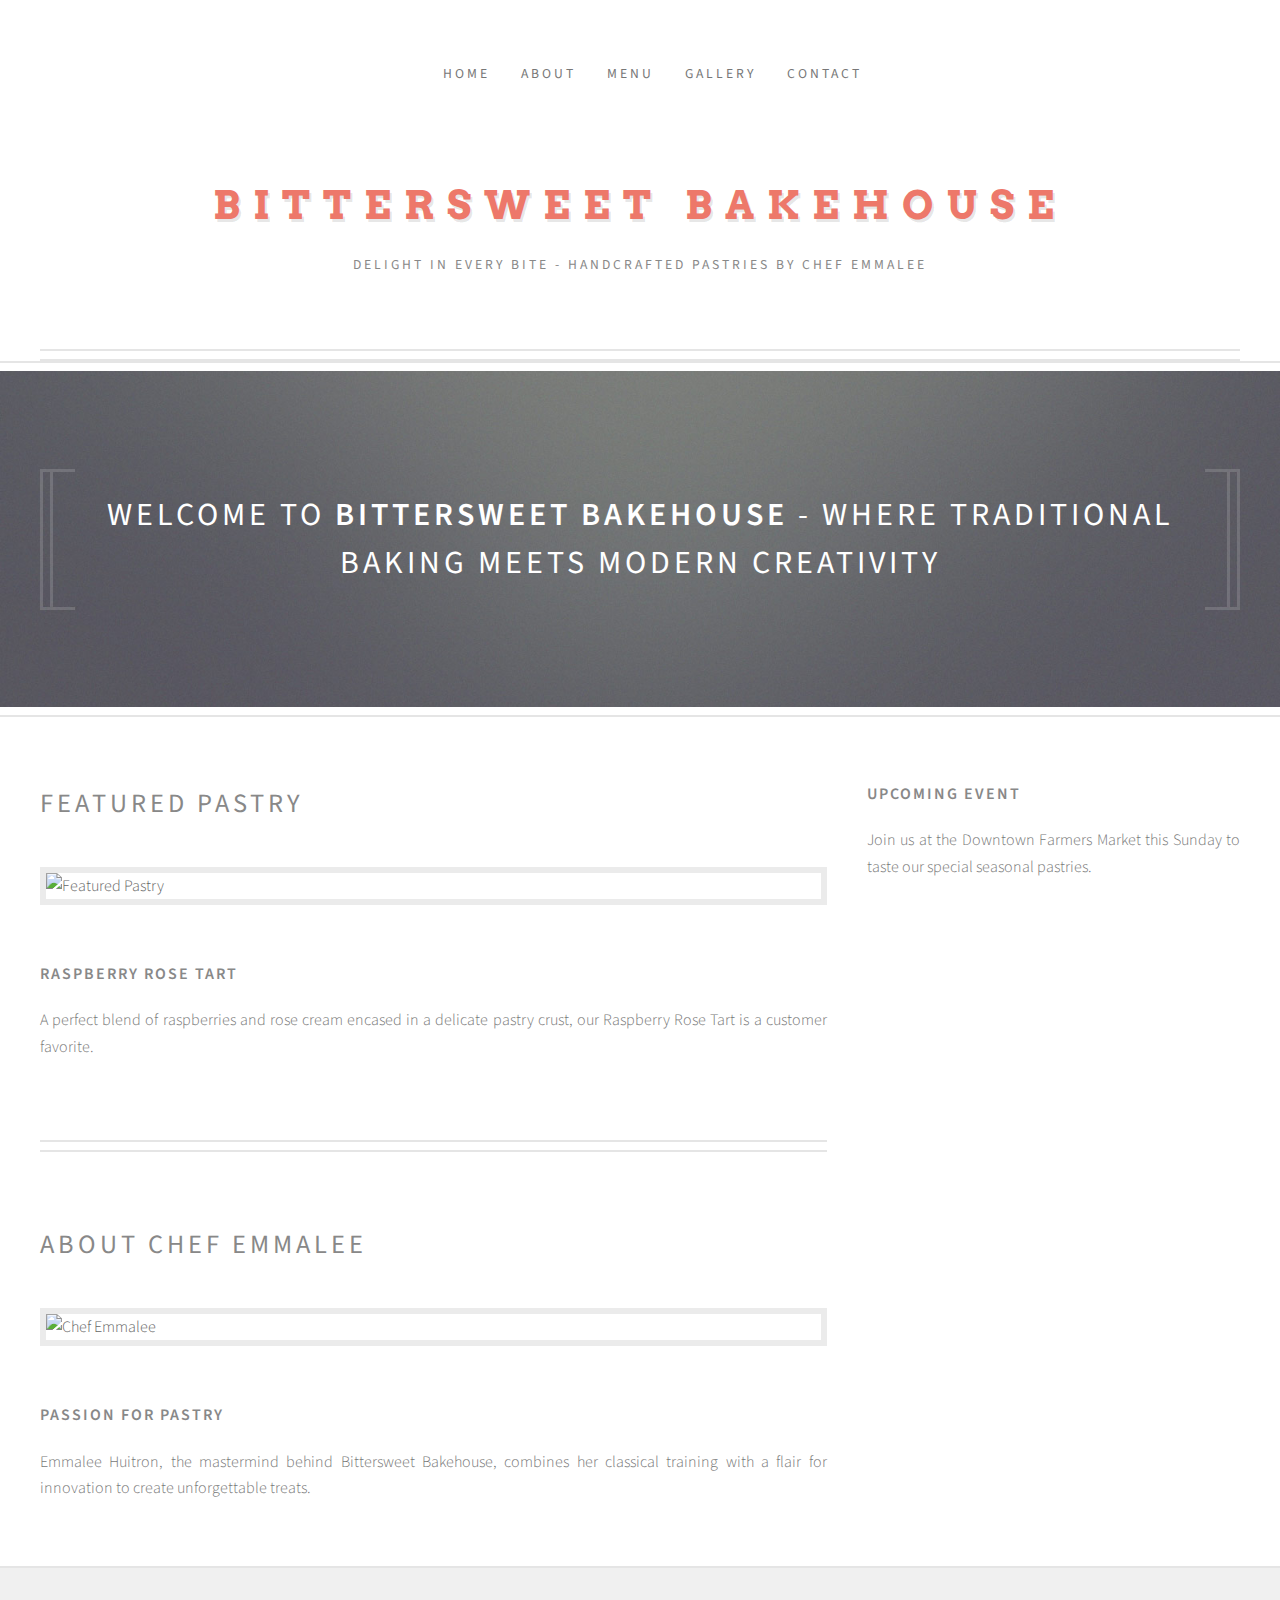
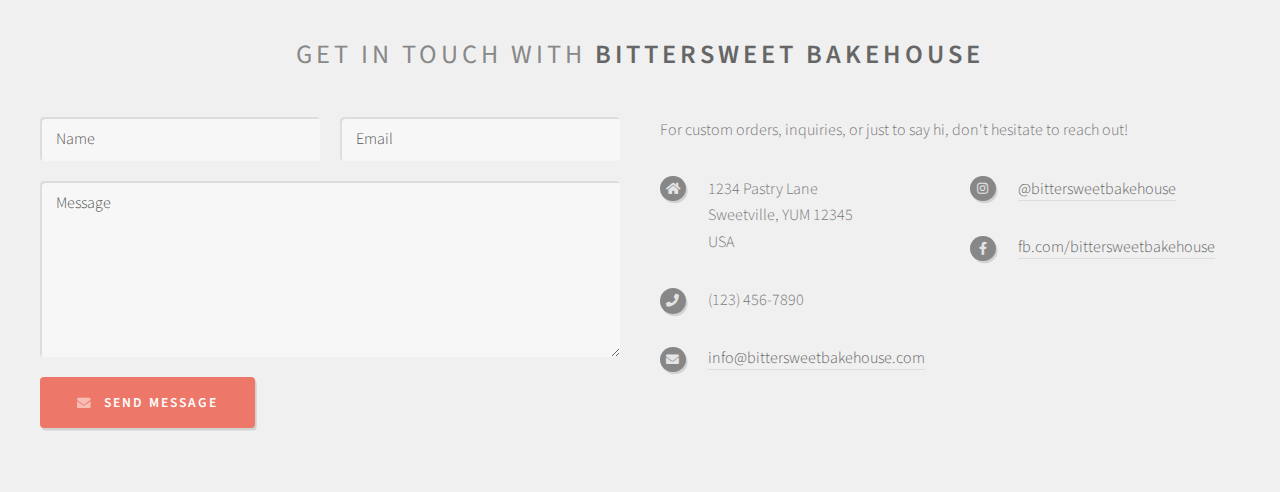
==== index.html @ 3240e2b8 "init" ====
<!DOCTYPE HTML>
<html>
    <head>
        <title>Bittersweet Bakehouse - Artisan Pastries</title>
        <meta charset="utf-8" />
        <meta name="viewport" content="width=device-width, initial-scale=1, user-scalable=no" />
        <link rel="stylesheet" href="assets/css/main.css" />
    </head>
    <body class="homepage is-preload">
        <div id="page-wrapper">

            <!-- Header -->
                <section id="header">
                    <div class="container">

                        <!-- Logo -->
                            <h1 id="logo"><a href="index.html">Bittersweet Bakehouse</a></h1>
                            <p>Delight in Every Bite - Handcrafted Pastries by Chef Emmalee</p>

                        <!-- Nav -->
                            <nav id="nav">
                                <ul>
                                    <li><a href="index.html"><span>Home</span></a></li>
                                    <li><a href="about.html"><span>About</span></a></li>
                                    <li><a href="menu.html"><span>Menu</span></a></li>
                                    <li><a href="gallery.html"><span>Gallery</span></a></li>
                                    <li><a href="contact.html"><span>Contact</span></a></li>
                                </ul>
                            </nav>

                    </div>
                </section>

            <!-- Banner -->
                <section id="banner">
                    <div class="container">
                        <p>Welcome to <strong>Bittersweet Bakehouse</strong> - where traditional baking meets modern creativity</p>
                    </div>
                </section>

            <!-- Main -->
                <section id="main">
                    <div class="container">
                        <div class="row">

                            <!-- Content -->
                                <div id="content" class="col-8 col-12-medium">

                                    <!-- Featured Item -->
                                        <article class="box post">
                                            <header>
                                                <h2>Featured Pastry</h2>
                                            </header>
                                            <a href="#" class="image featured"><img src="images/featured-pastry.jpg" alt="Featured Pastry" /></a>
                                            <h3>Raspberry Rose Tart</h3>
                                            <p>A perfect blend of raspberries and rose cream encased in a delicate pastry crust, our Raspberry Rose Tart is a customer favorite.</p>
                                        </article>

                                    <!-- About the Chef -->
                                        <article class="box post">
                                            <header>
                                                <h2>About Chef Emmalee</h2>
                                            </header>
                                            <a href="about.html" class="image featured"><img src="images/chef-emmalee.jpg" alt="Chef Emmalee" /></a>
                                            <h3>Passion for Pastry</h3>
                                            <p>Emmalee Huitron, the mastermind behind Bittersweet Bakehouse, combines her classical training with a flair for innovation to create unforgettable treats.</p>
                                        </article>

                                </div>

                            <!-- Sidebar -->
                                <div id="sidebar" class="col-4 col-12-medium">

                                    <!-- Upcoming Events -->
                                        <section>
                                            <ul class="divided">
                                                <li>
                                                    <article class="box excerpt">
                                                        <header>
                                                            <h3>Upcoming Event</h3>
                                                        </header>
                                                        <p>Join us at the Downtown Farmers Market this Sunday to taste our special seasonal pastries.</p>
                                                    </article>
                                                </li>
                                            </ul>
                                        </section>

                                </div>

                        </div>
                    </div>
                </section>

            <!-- Footer -->
                <section id="footer">
                    <div class="container">
                        <header>
                            <h2>Get in Touch with <strong>Bittersweet Bakehouse</strong></h2>
                        </header>
                        <div class="row">
                            <div class="col-6 col-12-medium">
                                <section>
                                    <form method="post" action="#">
                                        <div class="row gtr-50">
                                            <div class="col-6 col-12-small">
                                                <input name="name" placeholder="Name" type="text" />
                                            </div>
                                            <div class="col-6 col-12-small">
                                                <input name="email" placeholder="Email" type="text" />
                                            </div>
                                            <div class="col-12">
                                                <textarea name="message" placeholder="Message"></textarea>
                                            </div>
                                            <div class="col-12">
                                                <a href="#" class="form-button-submit button icon solid fa-envelope">Send Message</a>
                                            </div>
                                        </div>
                                    </form>
                                </section>
                            </div>
                            <div class="col-6 col-12-medium">
                                <section>
                                    <p>For custom orders, inquiries, or just to say hi, don't hesitate to reach out!</p>
                                    <div class="row">
                                        <div class="col-6 col-12-small">
                                            <ul class="icons">
                                                <li class="icon solid fa-home">
                                                    1234 Pastry Lane<br />
                                                    Sweetville, YUM 12345<br />
                                                    USA
                                                </li>
                                                <li class="icon solid fa-phone">
                                                    (123) 456-7890
                                                </li>
                                                <li class="icon solid fa-envelope">
                                                    <a href="mailto:info@bittersweetbakehouse.com">info@bittersweetbakehouse.com</a>
                                                </li>
                                            </ul>
                                        </div>
                                        <div class="col-6 col-12-small">
                                            <ul class="icons">
                                                <li class="icon brands fa-instagram">
                                                    <a href="#">@bittersweetbakehouse</a>
                                                </li>
                                                <li class="icon brands fa-facebook-f">
                                                    <a href="#">fb.com/bittersweetbakehouse</a>
                                                </li>
                                            </ul>
                                        </div>
                                    </div>
                                </section>
                            </div>
                        </div>
                    </div>
                </section>

        </div>

        <!-- Scripts -->
            <script src="assets/js/jquery.min.js"></script>
            <script src="assets/js/jquery.dropotron.min.js"></script>
            <script src="assets/js/browser.min.js"></script>
            <script src="assets/js/breakpoints.min.js"></script>
            <script src="assets/js/util.js"></script>
            <script src="assets/js/main.js"></script>

    </body>
</html>
---- assets/css/main.css ----
@import url("fontawesome-all.min.css");
@import url("https://fonts.googleapis.com/css?family=Source+Sans+Pro:300,400,600|Arvo:700");

/*
	Strongly Typed by HTML5 UP
	html5up.net | @ajlkn
	Free for personal and commercial use under the CCA 3.0 license (html5up.net/license)
*/

html, body, div, span, applet, object,
iframe, h1, h2, h3, h4, h5, h6, p, blockquote,
pre, a, abbr, acronym, address, big, cite,
code, del, dfn, em, img, ins, kbd, q, s, samp,
small, strike, strong, sub, sup, tt, var, b,
u, i, center, dl, dt, dd, ol, ul, li, fieldset,
form, label, legend, table, caption, tbody,
tfoot, thead, tr, th, td, article, aside,
canvas, details, embed, figure, figcaption,
footer, header, hgroup, menu, nav, output, ruby,
section, summary, time, mark, audio, video {
	margin: 0;
	padding: 0;
	border: 0;
	font-size: 100%;
	font: inherit;
	vertical-align: baseline;}

article, aside, details, figcaption, figure,
footer, header, hgroup, menu, nav, section {
	display: block;}

body {
	line-height: 1;
}

ol, ul {
	list-style: none;
}

blockquote, q {
	quotes: none;
}

	blockquote:before, blockquote:after, q:before, q:after {
		content: '';
		content: none;
	}

table {
	border-collapse: collapse;
	border-spacing: 0;
}

body {
	-webkit-text-size-adjust: none;
}

mark {
	background-color: transparent;
	color: inherit;
}

input::-moz-focus-inner {
	border: 0;
	padding: 0;
}

input, select, textarea {
	-moz-appearance: none;
	-webkit-appearance: none;
	-ms-appearance: none;
	appearance: none;
}

/* Basic */

	html {
		box-sizing: border-box;
	}

	*, *:before, *:after {
		box-sizing: inherit;
	}

	body {
		background: #f0f0f0;
	}

		body.is-preload *, body.is-preload *:before, body.is-preload *:after {
			-moz-animation: none !important;
			-webkit-animation: none !important;
			-ms-animation: none !important;
			animation: none !important;
			-moz-transition: none !important;
			-webkit-transition: none !important;
			-ms-transition: none !important;
			transition: none !important;
		}

	body, input, textarea, select {
		font-family: 'Source Sans Pro';
		font-weight: 300;
		color: #777;
		line-height: 1.65em;
		font-size: 15pt;
	}

	h1, h2, h3, h4, h5, h6 {
		font-weight: 600;
		text-transform: uppercase;
		color: #888;
	}

	h1 a, h2 a, h3 a, h4 a, h5 a, h6 a {
		color: inherit;
		text-decoration: none;
		border: 0;
	}

	h2 {
		font-size: 1.65em;
		font-weight: 400;
		letter-spacing: 4px;
		margin: 0 0 1.5em 0;
		line-height: 1.75em;
	}

	h3 {
		font-size: 1em;
		letter-spacing: 2px;
		margin: 0 0 1.25em 0;
	}

	a {
		-moz-transition: color 0.25s ease-in-out, border-bottom-color 0.25s ease-in-out;
		-webkit-transition: color 0.25s ease-in-out, border-bottom-color 0.25s ease-in-out;
		-ms-transition: color 0.25s ease-in-out, border-bottom-color 0.25s ease-in-out;
		transition: color 0.25s ease-in-out, border-bottom-color 0.25s ease-in-out;
		color: #666;
		text-decoration: none;
		border-bottom: solid 1px #ddd;
	}

		a strong {
			-moz-transition: color 0.25s ease-in-out, border-bottom-color 0.25s ease-in-out;
			-webkit-transition: color 0.25s ease-in-out, border-bottom-color 0.25s ease-in-out;
			-ms-transition: color 0.25s ease-in-out, border-bottom-color 0.25s ease-in-out;
			transition: color 0.25s ease-in-out, border-bottom-color 0.25s ease-in-out;
		}

		a:hover {
			color: #ed786a;
			border-bottom-color: rgba(255, 255, 255, 0);
		}

			a:hover strong {
				color: #ed786a;
			}

	strong, b {
		font-weight: 600;
		color: #666;
	}

	em, i {
		font-style: italic;
	}

	sub {
		position: relative;
		top: 0.5em;
		font-size: 0.8em;
	}

	sup {
		position: relative;
		top: -0.5em;
		font-size: 0.8em;
	}

	hr {
		border: 0;
		border-top: solid 1px #ddd;
	}

	blockquote {
		border-left: solid 0.5em #ddd;
		padding: 1em 0 1em 2em;
		font-style: italic;
	}

	p {
		text-align: justify;
		margin-bottom: 2em;
	}

	ul, ol, dl, table, blockquote {
		margin-bottom: 2em;
	}

	br.clear {
		clear: both;
	}

/* Container */

	.container {
		margin: 0 auto;
		max-width: 100%;
		width: 70em;
	}

		@media screen and (max-width: 1680px) {

			.container {
				width: 68em;
			}

		}

		@media screen and (max-width: 1280px) {

			.container {
				width: calc(100% - 80px);
			}

		}

		@media screen and (max-width: 980px) {

			.container {
				width: calc(100% - 100px);
			}

		}

		@media screen and (max-width: 736px) {

			.container {
				width: calc(100% - 40px);
			}

		}

/* Row */

	.row {
		display: flex;
		flex-wrap: wrap;
		box-sizing: border-box;
		align-items: stretch;
	}

		.row > * {
			box-sizing: border-box;
		}

		.row.gtr-uniform > * > :last-child {
			margin-bottom: 0;
		}

		.row.aln-left {
			justify-content: flex-start;
		}

		.row.aln-center {
			justify-content: center;
		}

		.row.aln-right {
			justify-content: flex-end;
		}

		.row.aln-top {
			align-items: flex-start;
		}

		.row.aln-middle {
			align-items: center;
		}

		.row.aln-bottom {
			align-items: flex-end;
		}

		.row > .imp {
			order: -1;
		}

		.row > .col-1 {
			width: 8.33333%;
		}

		.row > .off-1 {
			margin-left: 8.33333%;
		}

		.row > .col-2 {
			width: 16.66667%;
		}

		.row > .off-2 {
			margin-left: 16.66667%;
		}

		.row > .col-3 {
			width: 25%;
		}

		.row > .off-3 {
			margin-left: 25%;
		}

		.row > .col-4 {
			width: 33.33333%;
		}

		.row > .off-4 {
			margin-left: 33.33333%;
		}

		.row > .col-5 {
			width: 41.66667%;
		}

		.row > .off-5 {
			margin-left: 41.66667%;
		}

		.row > .col-6 {
			width: 50%;
		}

		.row > .off-6 {
			margin-left: 50%;
		}

		.row > .col-7 {
			width: 58.33333%;
		}

		.row > .off-7 {
			margin-left: 58.33333%;
		}

		.row > .col-8 {
			width: 66.66667%;
		}

		.row > .off-8 {
			margin-left: 66.66667%;
		}

		.row > .col-9 {
			width: 75%;
		}

		.row > .off-9 {
			margin-left: 75%;
		}

		.row > .col-10 {
			width: 83.33333%;
		}

		.row > .off-10 {
			margin-left: 83.33333%;
		}

		.row > .col-11 {
			width: 91.66667%;
		}

		.row > .off-11 {
			margin-left: 91.66667%;
		}

		.row > .col-12 {
			width: 100%;
		}

		.row > .off-12 {
			margin-left: 100%;
		}

		.row.gtr-0 {
			margin-top: 0px;
			margin-left: 0px;
		}

			.row.gtr-0 > * {
				padding: 0px 0 0 0px;
			}

			.row.gtr-0.gtr-uniform {
				margin-top: 0px;
			}

				.row.gtr-0.gtr-uniform > * {
					padding-top: 0px;
				}

		.row.gtr-25 {
			margin-top: -12.5px;
			margin-left: -12.5px;
		}

			.row.gtr-25 > * {
				padding: 12.5px 0 0 12.5px;
			}

			.row.gtr-25.gtr-uniform {
				margin-top: -12.5px;
			}

				.row.gtr-25.gtr-uniform > * {
					padding-top: 12.5px;
				}

		.row.gtr-50 {
			margin-top: -25px;
			margin-left: -25px;
		}

			.row.gtr-50 > * {
				padding: 25px 0 0 25px;
			}

			.row.gtr-50.gtr-uniform {
				margin-top: -25px;
			}

				.row.gtr-50.gtr-uniform > * {
					padding-top: 25px;
				}

		.row {
			margin-top: -50px;
			margin-left: -50px;
		}

			.row > * {
				padding: 50px 0 0 50px;
			}

			.row.gtr-uniform {
				margin-top: -50px;
			}

				.row.gtr-uniform > * {
					padding-top: 50px;
				}

		.row.gtr-150 {
			margin-top: -75px;
			margin-left: -75px;
		}

			.row.gtr-150 > * {
				padding: 75px 0 0 75px;
			}

			.row.gtr-150.gtr-uniform {
				margin-top: -75px;
			}

				.row.gtr-150.gtr-uniform > * {
					padding-top: 75px;
				}

		.row.gtr-200 {
			margin-top: -100px;
			margin-left: -100px;
		}

			.row.gtr-200 > * {
				padding: 100px 0 0 100px;
			}

			.row.gtr-200.gtr-uniform {
				margin-top: -100px;
			}

				.row.gtr-200.gtr-uniform > * {
					padding-top: 100px;
				}

		@media screen and (max-width: 1680px) {

			.row {
				display: flex;
				flex-wrap: wrap;
				box-sizing: border-box;
				align-items: stretch;
			}

				.row > * {
					box-sizing: border-box;
				}

				.row.gtr-uniform > * > :last-child {
					margin-bottom: 0;
				}

				.row.aln-left {
					justify-content: flex-start;
				}

				.row.aln-center {
					justify-content: center;
				}

				.row.aln-right {
					justify-content: flex-end;
				}

				.row.aln-top {
					align-items: flex-start;
				}

				.row.aln-middle {
					align-items: center;
				}

				.row.aln-bottom {
					align-items: flex-end;
				}

				.row > .imp-xlarge {
					order: -1;
				}

				.row > .col-1-xlarge {
					width: 8.33333%;
				}

				.row > .off-1-xlarge {
					margin-left: 8.33333%;
				}

				.row > .col-2-xlarge {
					width: 16.66667%;
				}

				.row > .off-2-xlarge {
					margin-left: 16.66667%;
				}

				.row > .col-3-xlarge {
					width: 25%;
				}

				.row > .off-3-xlarge {
					margin-left: 25%;
				}

				.row > .col-4-xlarge {
					width: 33.33333%;
				}

				.row > .off-4-xlarge {
					margin-left: 33.33333%;
				}

				.row > .col-5-xlarge {
					width: 41.66667%;
				}

				.row > .off-5-xlarge {
					margin-left: 41.66667%;
				}

				.row > .col-6-xlarge {
					width: 50%;
				}

				.row > .off-6-xlarge {
					margin-left: 50%;
				}

				.row > .col-7-xlarge {
					width: 58.33333%;
				}

				.row > .off-7-xlarge {
					margin-left: 58.33333%;
				}

				.row > .col-8-xlarge {
					width: 66.66667%;
				}

				.row > .off-8-xlarge {
					margin-left: 66.66667%;
				}

				.row > .col-9-xlarge {
					width: 75%;
				}

				.row > .off-9-xlarge {
					margin-left: 75%;
				}

				.row > .col-10-xlarge {
					width: 83.33333%;
				}

				.row > .off-10-xlarge {
					margin-left: 83.33333%;
				}

				.row > .col-11-xlarge {
					width: 91.66667%;
				}

				.row > .off-11-xlarge {
					margin-left: 91.66667%;
				}

				.row > .col-12-xlarge {
					width: 100%;
				}

				.row > .off-12-xlarge {
					margin-left: 100%;
				}

				.row.gtr-0 {
					margin-top: 0px;
					margin-left: 0px;
				}

					.row.gtr-0 > * {
						padding: 0px 0 0 0px;
					}

					.row.gtr-0.gtr-uniform {
						margin-top: 0px;
					}

						.row.gtr-0.gtr-uniform > * {
							padding-top: 0px;
						}

				.row.gtr-25 {
					margin-top: -12.5px;
					margin-left: -12.5px;
				}

					.row.gtr-25 > * {
						padding: 12.5px 0 0 12.5px;
					}

					.row.gtr-25.gtr-uniform {
						margin-top: -12.5px;
					}

						.row.gtr-25.gtr-uniform > * {
							padding-top: 12.5px;
						}

				.row.gtr-50 {
					margin-top: -25px;
					margin-left: -25px;
				}

					.row.gtr-50 > * {
						padding: 25px 0 0 25px;
					}

					.row.gtr-50.gtr-uniform {
						margin-top: -25px;
					}

						.row.gtr-50.gtr-uniform > * {
							padding-top: 25px;
						}

				.row {
					margin-top: -50px;
					margin-left: -50px;
				}

					.row > * {
						padding: 50px 0 0 50px;
					}

					.row.gtr-uniform {
						margin-top: -50px;
					}

						.row.gtr-uniform > * {
							padding-top: 50px;
						}

				.row.gtr-150 {
					margin-top: -75px;
					margin-left: -75px;
				}

					.row.gtr-150 > * {
						padding: 75px 0 0 75px;
					}

					.row.gtr-150.gtr-uniform {
						margin-top: -75px;
					}

						.row.gtr-150.gtr-uniform > * {
							padding-top: 75px;
						}

				.row.gtr-200 {
					margin-top: -100px;
					margin-left: -100px;
				}

					.row.gtr-200 > * {
						padding: 100px 0 0 100px;
					}

					.row.gtr-200.gtr-uniform {
						margin-top: -100px;
					}

						.row.gtr-200.gtr-uniform > * {
							padding-top: 100px;
						}

		}

		@media screen and (max-width: 1280px) {

			.row {
				display: flex;
				flex-wrap: wrap;
				box-sizing: border-box;
				align-items: stretch;
			}

				.row > * {
					box-sizing: border-box;
				}

				.row.gtr-uniform > * > :last-child {
					margin-bottom: 0;
				}

				.row.aln-left {
					justify-content: flex-start;
				}

				.row.aln-center {
					justify-content: center;
				}

				.row.aln-right {
					justify-content: flex-end;
				}

				.row.aln-top {
					align-items: flex-start;
				}

				.row.aln-middle {
					align-items: center;
				}

				.row.aln-bottom {
					align-items: flex-end;
				}

				.row > .imp-large {
					order: -1;
				}

				.row > .col-1-large {
					width: 8.33333%;
				}

				.row > .off-1-large {
					margin-left: 8.33333%;
				}

				.row > .col-2-large {
					width: 16.66667%;
				}

				.row > .off-2-large {
					margin-left: 16.66667%;
				}

				.row > .col-3-large {
					width: 25%;
				}

				.row > .off-3-large {
					margin-left: 25%;
				}

				.row > .col-4-large {
					width: 33.33333%;
				}

				.row > .off-4-large {
					margin-left: 33.33333%;
				}

				.row > .col-5-large {
					width: 41.66667%;
				}

				.row > .off-5-large {
					margin-left: 41.66667%;
				}

				.row > .col-6-large {
					width: 50%;
				}

				.row > .off-6-large {
					margin-left: 50%;
				}

				.row > .col-7-large {
					width: 58.33333%;
				}

				.row > .off-7-large {
					margin-left: 58.33333%;
				}

				.row > .col-8-large {
					width: 66.66667%;
				}

				.row > .off-8-large {
					margin-left: 66.66667%;
				}

				.row > .col-9-large {
					width: 75%;
				}

				.row > .off-9-large {
					margin-left: 75%;
				}

				.row > .col-10-large {
					width: 83.33333%;
				}

				.row > .off-10-large {
					margin-left: 83.33333%;
				}

				.row > .col-11-large {
					width: 91.66667%;
				}

				.row > .off-11-large {
					margin-left: 91.66667%;
				}

				.row > .col-12-large {
					width: 100%;
				}

				.row > .off-12-large {
					margin-left: 100%;
				}

				.row.gtr-0 {
					margin-top: 0px;
					margin-left: 0px;
				}

					.row.gtr-0 > * {
						padding: 0px 0 0 0px;
					}

					.row.gtr-0.gtr-uniform {
						margin-top: 0px;
					}

						.row.gtr-0.gtr-uniform > * {
							padding-top: 0px;
						}

				.row.gtr-25 {
					margin-top: -10px;
					margin-left: -10px;
				}

					.row.gtr-25 > * {
						padding: 10px 0 0 10px;
					}

					.row.gtr-25.gtr-uniform {
						margin-top: -10px;
					}

						.row.gtr-25.gtr-uniform > * {
							padding-top: 10px;
						}

				.row.gtr-50 {
					margin-top: -20px;
					margin-left: -20px;
				}

					.row.gtr-50 > * {
						padding: 20px 0 0 20px;
					}

					.row.gtr-50.gtr-uniform {
						margin-top: -20px;
					}

						.row.gtr-50.gtr-uniform > * {
							padding-top: 20px;
						}

				.row {
					margin-top: -40px;
					margin-left: -40px;
				}

					.row > * {
						padding: 40px 0 0 40px;
					}

					.row.gtr-uniform {
						margin-top: -40px;
					}

						.row.gtr-uniform > * {
							padding-top: 40px;
						}

				.row.gtr-150 {
					margin-top: -60px;
					margin-left: -60px;
				}

					.row.gtr-150 > * {
						padding: 60px 0 0 60px;
					}

					.row.gtr-150.gtr-uniform {
						margin-top: -60px;
					}

						.row.gtr-150.gtr-uniform > * {
							padding-top: 60px;
						}

				.row.gtr-200 {
					margin-top: -80px;
					margin-left: -80px;
				}

					.row.gtr-200 > * {
						padding: 80px 0 0 80px;
					}

					.row.gtr-200.gtr-uniform {
						margin-top: -80px;
					}

						.row.gtr-200.gtr-uniform > * {
							padding-top: 80px;
						}

		}

		@media screen and (max-width: 980px) {

			.row {
				display: flex;
				flex-wrap: wrap;
				box-sizing: border-box;
				align-items: stretch;
			}

				.row > * {
					box-sizing: border-box;
				}

				.row.gtr-uniform > * > :last-child {
					margin-bottom: 0;
				}

				.row.aln-left {
					justify-content: flex-start;
				}

				.row.aln-center {
					justify-content: center;
				}

				.row.aln-right {
					justify-content: flex-end;
				}

				.row.aln-top {
					align-items: flex-start;
				}

				.row.aln-middle {
					align-items: center;
				}

				.row.aln-bottom {
					align-items: flex-end;
				}

				.row > .imp-medium {
					order: -1;
				}

				.row > .col-1-medium {
					width: 8.33333%;
				}

				.row > .off-1-medium {
					margin-left: 8.33333%;
				}

				.row > .col-2-medium {
					width: 16.66667%;
				}

				.row > .off-2-medium {
					margin-left: 16.66667%;
				}

				.row > .col-3-medium {
					width: 25%;
				}

				.row > .off-3-medium {
					margin-left: 25%;
				}

				.row > .col-4-medium {
					width: 33.33333%;
				}

				.row > .off-4-medium {
					margin-left: 33.33333%;
				}

				.row > .col-5-medium {
					width: 41.66667%;
				}

				.row > .off-5-medium {
					margin-left: 41.66667%;
				}

				.row > .col-6-medium {
					width: 50%;
				}

				.row > .off-6-medium {
					margin-left: 50%;
				}

				.row > .col-7-medium {
					width: 58.33333%;
				}

				.row > .off-7-medium {
					margin-left: 58.33333%;
				}

				.row > .col-8-medium {
					width: 66.66667%;
				}

				.row > .off-8-medium {
					margin-left: 66.66667%;
				}

				.row > .col-9-medium {
					width: 75%;
				}

				.row > .off-9-medium {
					margin-left: 75%;
				}

				.row > .col-10-medium {
					width: 83.33333%;
				}

				.row > .off-10-medium {
					margin-left: 83.33333%;
				}

				.row > .col-11-medium {
					width: 91.66667%;
				}

				.row > .off-11-medium {
					margin-left: 91.66667%;
				}

				.row > .col-12-medium {
					width: 100%;
				}

				.row > .off-12-medium {
					margin-left: 100%;
				}

				.row.gtr-0 {
					margin-top: 0px;
					margin-left: 0px;
				}

					.row.gtr-0 > * {
						padding: 0px 0 0 0px;
					}

					.row.gtr-0.gtr-uniform {
						margin-top: 0px;
					}

						.row.gtr-0.gtr-uniform > * {
							padding-top: 0px;
						}

				.row.gtr-25 {
					margin-top: -12.5px;
					margin-left: -12.5px;
				}

					.row.gtr-25 > * {
						padding: 12.5px 0 0 12.5px;
					}

					.row.gtr-25.gtr-uniform {
						margin-top: -12.5px;
					}

						.row.gtr-25.gtr-uniform > * {
							padding-top: 12.5px;
						}

				.row.gtr-50 {
					margin-top: -25px;
					margin-left: -25px;
				}

					.row.gtr-50 > * {
						padding: 25px 0 0 25px;
					}

					.row.gtr-50.gtr-uniform {
						margin-top: -25px;
					}

						.row.gtr-50.gtr-uniform > * {
							padding-top: 25px;
						}

				.row {
					margin-top: -50px;
					margin-left: -50px;
				}

					.row > * {
						padding: 50px 0 0 50px;
					}

					.row.gtr-uniform {
						margin-top: -50px;
					}

						.row.gtr-uniform > * {
							padding-top: 50px;
						}

				.row.gtr-150 {
					margin-top: -75px;
					margin-left: -75px;
				}

					.row.gtr-150 > * {
						padding: 75px 0 0 75px;
					}

					.row.gtr-150.gtr-uniform {
						margin-top: -75px;
					}

						.row.gtr-150.gtr-uniform > * {
							padding-top: 75px;
						}

				.row.gtr-200 {
					margin-top: -100px;
					margin-left: -100px;
				}

					.row.gtr-200 > * {
						padding: 100px 0 0 100px;
					}

					.row.gtr-200.gtr-uniform {
						margin-top: -100px;
					}

						.row.gtr-200.gtr-uniform > * {
							padding-top: 100px;
						}

		}

		@media screen and (max-width: 736px) {

			.row {
				display: flex;
				flex-wrap: wrap;
				box-sizing: border-box;
				align-items: stretch;
			}

				.row > * {
					box-sizing: border-box;
				}

				.row.gtr-uniform > * > :last-child {
					margin-bottom: 0;
				}

				.row.aln-left {
					justify-content: flex-start;
				}

				.row.aln-center {
					justify-content: center;
				}

				.row.aln-right {
					justify-content: flex-end;
				}

				.row.aln-top {
					align-items: flex-start;
				}

				.row.aln-middle {
					align-items: center;
				}

				.row.aln-bottom {
					align-items: flex-end;
				}

				.row > .imp-small {
					order: -1;
				}

				.row > .col-1-small {
					width: 8.33333%;
				}

				.row > .off-1-small {
					margin-left: 8.33333%;
				}

				.row > .col-2-small {
					width: 16.66667%;
				}

				.row > .off-2-small {
					margin-left: 16.66667%;
				}

				.row > .col-3-small {
					width: 25%;
				}

				.row > .off-3-small {
					margin-left: 25%;
				}

				.row > .col-4-small {
					width: 33.33333%;
				}

				.row > .off-4-small {
					margin-left: 33.33333%;
				}

				.row > .col-5-small {
					width: 41.66667%;
				}

				.row > .off-5-small {
					margin-left: 41.66667%;
				}

				.row > .col-6-small {
					width: 50%;
				}

				.row > .off-6-small {
					margin-left: 50%;
				}

				.row > .col-7-small {
					width: 58.33333%;
				}

				.row > .off-7-small {
					margin-left: 58.33333%;
				}

				.row > .col-8-small {
					width: 66.66667%;
				}

				.row > .off-8-small {
					margin-left: 66.66667%;
				}

				.row > .col-9-small {
					width: 75%;
				}

				.row > .off-9-small {
					margin-left: 75%;
				}

				.row > .col-10-small {
					width: 83.33333%;
				}

				.row > .off-10-small {
					margin-left: 83.33333%;
				}

				.row > .col-11-small {
					width: 91.66667%;
				}

				.row > .off-11-small {
					margin-left: 91.66667%;
				}

				.row > .col-12-small {
					width: 100%;
				}

				.row > .off-12-small {
					margin-left: 100%;
				}

				.row.gtr-0 {
					margin-top: 0px;
					margin-left: 0px;
				}

					.row.gtr-0 > * {
						padding: 0px 0 0 0px;
					}

					.row.gtr-0.gtr-uniform {
						margin-top: 0px;
					}

						.row.gtr-0.gtr-uniform > * {
							padding-top: 0px;
						}

				.row.gtr-25 {
					margin-top: -7.5px;
					margin-left: -7.5px;
				}

					.row.gtr-25 > * {
						padding: 7.5px 0 0 7.5px;
					}

					.row.gtr-25.gtr-uniform {
						margin-top: -7.5px;
					}

						.row.gtr-25.gtr-uniform > * {
							padding-top: 7.5px;
						}

				.row.gtr-50 {
					margin-top: -15px;
					margin-left: -15px;
				}

					.row.gtr-50 > * {
						padding: 15px 0 0 15px;
					}

					.row.gtr-50.gtr-uniform {
						margin-top: -15px;
					}

						.row.gtr-50.gtr-uniform > * {
							padding-top: 15px;
						}

				.row {
					margin-top: -30px;
					margin-left: -30px;
				}

					.row > * {
						padding: 30px 0 0 30px;
					}

					.row.gtr-uniform {
						margin-top: -30px;
					}

						.row.gtr-uniform > * {
							padding-top: 30px;
						}

				.row.gtr-150 {
					margin-top: -45px;
					margin-left: -45px;
				}

					.row.gtr-150 > * {
						padding: 45px 0 0 45px;
					}

					.row.gtr-150.gtr-uniform {
						margin-top: -45px;
					}

						.row.gtr-150.gtr-uniform > * {
							padding-top: 45px;
						}

				.row.gtr-200 {
					margin-top: -60px;
					margin-left: -60px;
				}

					.row.gtr-200 > * {
						padding: 60px 0 0 60px;
					}

					.row.gtr-200.gtr-uniform {
						margin-top: -60px;
					}

						.row.gtr-200.gtr-uniform > * {
							padding-top: 60px;
						}

		}

/* Sections/Article */

	section, article {
		margin-bottom: 3em;
	}

	section > :last-child,
	article > :last-child,
	section:last-child,
	article:last-child {
		margin-bottom: 0;
	}

/* Image */

	.image {
		-moz-transition: opacity 0.25s ease-in-out;
		-webkit-transition: opacity 0.25s ease-in-out;
		-ms-transition: opacity 0.25s ease-in-out;
		transition: opacity 0.25s ease-in-out;
		display: inline-block;
		border: solid 6px #ebebeb !important;
	}

		.image:hover {
			opacity: 0.9;
		}

		.image img {
			display: block;
			width: 100%;
		}

		.image.fit {
			display: block;
			width: 100%;
		}

		.image.featured {
			display: block;
			width: 100%;
			margin: 0 0 3.5em 0;
		}

		.image.left {
			float: left;
			margin: 0 1.5em 1.5em 0;
			position: relative;
			top: 0.5em;
		}

		.image.centered {
			display: block;
			margin: 0 0 2em 0;
		}

			.image.centered img {
				margin: 0 auto;
				width: auto;
			}

/* List */

	ul {
		list-style: disc;
		padding-left: 1em;
	}

		ul li {
			padding-left: 0.5em;
			margin: 0.75em 0 0.75em 0;
		}

			ul li:first-child {
				margin-top: 0;
			}

	ol {
		list-style: decimal;
		padding-left: 1em;
	}

		ol li {
			padding-left: 0.5em;
			margin: 0.75em 0 0.75em 0;
		}

			ol li:first-child {
				margin-top: 0;
			}

/* Links */

	ul.links {
		list-style: none;
		padding-left: 0;
	}

		ul.links li {
			display: inline;
			border-left: solid 1px #d0d0d0;
			padding-left: 1em;
			margin: 0 0 0 1em;
		}

			ul.links li:first-child {
				margin-left: 0;
				padding-left: 0;
				border-left: 0;
			}

/* Actions */

	ul.actions {
		margin-top: 2.5em;
		clear: both;
		list-style: none;
		padding-left: 0;
	}

		ul.actions li {
			padding-left: 0;
			display: inline-block;
			margin: 0 0 0 1em;
		}

			ul.actions li:first-child {
				margin-left: 0;
			}

/* Divided */

	ul.divided {
		list-style: none;
		padding-left: 0;
	}

		ul.divided li {
			border-top: solid 2px #e5e5e5;
			padding-left: 0;
			margin: 2.5em 0 0 0;
			padding: 2.5em 0 0 0;
		}

			ul.divided li:first-child {
				border-top: 0;
				margin-top: 0;
				padding-top: 0;
			}

/* Icons */

	ul.icons {
		list-style: none;
		padding-left: 0;
	}

		ul.icons > li {
			position: relative;
			padding: 2em 0 0 3em;
			margin: 0;
		}

			ul.icons > li:before {
				position: absolute;
				left: 0;
				top: 2.6em;
				display: block;
				font-size: 0.8em;
				background: #878787;
				color: #e4e4e4;
				width: 2em;
				height: 2em;
				border-radius: 2em;
				line-height: 2em;
				text-align: center;
				box-shadow: 0.125em 0.175em 0 0 rgba(0, 0, 0, 0.125);
			}

			ul.icons > li:first-child {
				padding-top: 0;
			}

				ul.icons > li:first-child:before {
					top: 0;
				}

/* Form */

	form label {
		font-weight: 600;
		text-transform: uppercase;
		color: #888;
		display: block;
		margin: 0 0 1em 0;
	}

	form input[type="text"],
	form input[type="email"],
	form input[type="password"],
	form select,
	form textarea {
		-moz-transition: background-color 0.25s ease-in-out;
		-webkit-transition: background-color 0.25s ease-in-out;
		-ms-transition: background-color 0.25s ease-in-out;
		transition: background-color 0.25s ease-in-out;
		-webkit-appearance: none;
		display: block;
		border: 0;
		background: #e8e8e8;
		width: 100%;
		box-shadow: inset 2px 2px 0px 0px rgba(0, 0, 0, 0.1);
		border-radius: 4px;
		line-height: 1.25em;
		padding: 0.75em 1em 0.75em 1em;
	}

		form input[type="text"]:focus,
		form input[type="email"]:focus,
		form input[type="password"]:focus,
		form select:focus,
		form textarea:focus {
			background: #f0f0f0;
		}

	form textarea {
		min-height: 11em;
	}

	form ::-webkit-input-placeholder {
		color: #555 !important;
		line-height: 1.35em;
	}

	form :-moz-placeholder {
		color: #555 !important;
	}

	form ::-moz-placeholder {
		color: #555 !important;
	}

	form :-ms-input-placeholder {
		color: #555 !important;
	}

	form ::-moz-focus-inner {
		border: 0;
	}

/* Table */

	table {
		width: 100%;
	}

		table tbody tr {
			border-top: solid 1px #E5E5E5;
		}

			table tbody tr:first-child {
				border-top: 0;
			}

		table td {
			padding: 0.75em 1em 0.75em 1em;
		}

		table th {
			text-align: left;
			font-weight: bold;
			padding: 0.75em 1em 0.75em 1em;
		}

		table thead {
			background: #878787;
			color: #fff;
			font-weight: 400;
			text-transform: uppercase;
			border: 0;
			box-shadow: 0.125em 0.175em 0 0 rgba(0, 0, 0, 0.125);
			font-size: 0.85em;
			letter-spacing: 2px;
		}

		table tfoot {
			background: #F0F0F0;
			border-top: solid 2px #E5E5E5;
		}

/* Button */

	input[type="button"],
	input[type="submit"],
	input[type="reset"],
	button,
	.button {
		-moz-transition: all 0.25s ease-in-out;
		-webkit-transition: all 0.25s ease-in-out;
		-ms-transition: all 0.25s ease-in-out;
		transition: all 0.25s ease-in-out;
		-webkit-appearance: none;
		position: relative;
		display: inline-block;
		background: #ed786a;
		color: #fff !important;
		text-transform: uppercase;
		border-radius: 4px;
		border: 0;
		outline: 0;
		font-size: 1em;
		box-shadow: 0.125em 0.175em 0 0 rgba(0, 0, 0, 0.125);
		font-weight: 600;
		text-align: center;
		font-size: 0.85em;
		letter-spacing: 2px;
		padding: 0.85em 2.75em 0.85em 2.75em;
	}

		input[type="button"].icon:before,
		input[type="submit"].icon:before,
		input[type="reset"].icon:before,
		button.icon:before,
		.button.icon:before {
			position: relative;
			padding-right: 0.75em;
			opacity: 0.5;
			top: 0.05em;
		}

		input[type="button"]:hover,
		input[type="submit"]:hover,
		input[type="reset"]:hover,
		button:hover,
		.button:hover {
			background: #fd887a;
		}

		input[type="button"]:active,
		input[type="submit"]:active,
		input[type="reset"]:active,
		button:active,
		.button:active {
			background: #ed786a;
		}

		input[type="button"].alt,
		input[type="submit"].alt,
		input[type="reset"].alt,
		button.alt,
		.button.alt {
			background: #878787;
		}

			input[type="button"].alt:hover,
			input[type="submit"].alt:hover,
			input[type="reset"].alt:hover,
			button.alt:hover,
			.button.alt:hover {
				background: #979797;
			}

			input[type="button"].alt:active,
			input[type="submit"].alt:active,
			input[type="reset"].alt:active,
			button.alt:active,
			.button.alt:active {
				background: #878787;
			}

/* Box */

	.no-sidebar .box.post > header {
		text-align: center;
	}

	.box.excerpt .date {
		background: #878787;
		color: #fff;
		font-weight: 400;
		text-transform: uppercase;
		border-radius: 4px;
		border: 0;
		box-shadow: 0.125em 0.175em 0 0 rgba(0, 0, 0, 0.125);
		display: inline-block;
		font-size: 0.85em;
		letter-spacing: 2px;
		padding: 0.25em 1em 0.25em 1em;
		margin: 0 0 2.5em 0;
	}

/* Icons */

	.icon {
		text-decoration: none;
		position: relative;
		text-decoration: none;
	}

		.icon:before {
			-moz-osx-font-smoothing: grayscale;
			-webkit-font-smoothing: antialiased;
			display: inline-block;
			font-style: normal;
			font-variant: normal;
			text-rendering: auto;
			line-height: 1;
			text-transform: none !important;
			font-family: 'Font Awesome 5 Free';
			font-weight: 400;
		}

		.icon:before {
			line-height: inherit;
		}

		.icon > .label {
			display: none;
		}

		.icon.solid:before {
			font-weight: 900;
		}

		.icon.brands:before {
			font-family: 'Font Awesome 5 Brands';
		}

/* Page Wrapper */

	#page-wrapper > section {
		margin-bottom: 0;
	}

/* Header */

	#header {
		position: relative;
		position: relative;
		background: #fff;
		text-align: center;
	}

		#header > .container {
			padding: 14em 0 7em 0;
			border-bottom: solid 2px #e5e5e5;
			box-shadow: inset 0px -8px 0px 0px #fff, inset 0px -10px 0px 0px #e5e5e5;
		}

		#header h1 {
			font-family: 'Arvo';
			font-weight: 700;
			color: #ed786a;
			text-shadow: 0.05em 0.075em 0 rgba(0, 0, 0, 0.1);
			font-size: 3em;
			letter-spacing: 13px;
		}

			#header h1 a {
				border: 0;
			}

		#header p {
			text-transform: uppercase;
			font-weight: 400;
			color: #888;
			margin: 2.5em 0 0 0;
			font-size: 0.85em;
			letter-spacing: 3px;
			text-align: center;
		}

/* Nav */

	#nav {
		position: absolute;
		top: 3em;
		left: 0;
		width: 100%;
		cursor: default;
	}

		#nav > ul > li {
			display: inline-block;
			padding-right: 2em;
		}

			#nav > ul > li:last-child {
				padding-right: 0;
			}

			#nav > ul > li > a {
				border: 0;
				text-decoration: none;
				text-transform: uppercase;
				font-weight: 400;
				color: #777;
				outline: 0;
				display: block;
			}

				#nav > ul > li > a:before {
					display: inline-block;
					background: #878787;
					color: #e4e4e4;
					width: 2.25em;
					font-size: 0.8em;
					height: 2.25em;
					border-radius: 2.25em;
					line-height: 2.1em;
					text-align: center;
					box-shadow: 0.125em 0.175em 0 0 rgba(0, 0, 0, 0.125);
					margin-right: 0.75em;
					-moz-transition: color 0.25s ease-in-out, background 0.25s ease-in-out;
					-webkit-transition: color 0.25s ease-in-out, background 0.25s ease-in-out;
					-o-transition: color 0.25s ease-in-out, background 0.25s ease-in-out;
					-ms-transition: color 0.25s ease-in-out, background 0.25s ease-in-out;
					transition: color 0.25s ease-in-out, background 0.25s ease-in-out;
				}

				#nav > ul > li > a > span {
					-moz-transition: color 0.25s ease-in-out;
					-webkit-transition: color 0.25s ease-in-out;
					-o-transition: color 0.25s ease-in-out;
					-ms-transition: color 0.25s ease-in-out;
					transition: color 0.25s ease-in-out;
					font-size: 0.85em;
					letter-spacing: 3px;
				}

			#nav > ul > li > ul {
				display: none;
			}

			#nav > ul > li.active > a:before,
			#nav > ul > li:hover > a:before {
				background: #ED786A;
				color: #fff;
			}

			#nav > ul > li.active > a > span,
			#nav > ul > li:hover > a > span {
				color: #ED786A;
			}

	.dropotron {
		text-align: left;
		border: solid 1px #e5e5e5;
		border-radius: 4px;
		background: #fff;
		background: rgba(255, 255, 255, 0.965);
		box-shadow: 0px 2px 2px 0px rgba(0, 0, 0, 0.1);
		padding: 0.75em 0 0.5em 0;
		min-width: 12em;
		margin-top: calc(-0.5em + 1px);
		margin-left: -2px;
		list-style: none;
	}

		.dropotron.level-0 {
			margin-top: 1.5em;
			margin-left: -1em;
		}

			.dropotron.level-0:after {
				content: '';
				display: block;
				position: absolute;
				left: 1.25em;
				top: calc(-0.75em + 1px);
				border-left: solid 0.75em rgba(255, 255, 255, 0);
				border-right: solid 0.75em rgba(255, 255, 255, 0);
				border-bottom: solid 0.75em #fff;
			}

			.dropotron.level-0:before {
				content: '';
				display: block;
				position: absolute;
				left: 1.25em;
				top: -0.75em;
				border-left: solid 0.75em rgba(255, 255, 255, 0);
				border-right: solid 0.75em rgba(255, 255, 255, 0);
				border-bottom: solid 0.75em #ccc;
			}

		.dropotron span, .dropotron a {
			display: block;
			padding: 0.3em 1em 0.3em 1em;
			border: 0;
			border-top: solid 1px #f0f0f0;
			outline: 0;
		}

		.dropotron li {
			padding-left: 0;
			margin: 0;
		}

			.dropotron li:first-child > span, .dropotron li:first-child > a {
				border-top: 0;
				padding-top: 0;
			}

			.dropotron li:hover > span, .dropotron li:hover > a {
				-moz-transition: color 0.25s ease-in-out, border-bottom-color 0.25s ease-in-out;
				-webkit-transition: color 0.25s ease-in-out, border-bottom-color 0.25s ease-in-out;
				-ms-transition: color 0.25s ease-in-out, border-bottom-color 0.25s ease-in-out;
				transition: color 0.25s ease-in-out, border-bottom-color 0.25s ease-in-out;
				color: #ed786a;
			}

/* Features */

	#features {
		position: relative;
		overflow: hidden;
		background: #fff;
		text-align: center;
		padding: 6em 0;
	}

		#features p {
			text-align: center;
		}

		#features ul.actions {
			margin-top: 1.25em;
		}

/* Banner */

	#banner {
		position: relative;
		overflow: hidden;
		background: #fff;
		color: #fff;
		text-align: center;
		border-top: solid 2px #e5e5e5;
		border-bottom: solid 2px #e5e5e5;
		box-shadow: inset 0px -8px 0px 0px #fff, inset 0px 8px 0px 0px #fff;
		position: relative;
		text-transform: uppercase;
		background: url("../../images/banner.jpg");
		background-size: cover;
		padding: 10em 0;
	}

		#banner p {
			font-weight: 400;
			font-size: 2em;
			line-height: 1.5em;
			letter-spacing: 4px;
			text-align: center;
			margin: 0;
		}

		#banner strong {
			color: inherit;
		}

		#banner > .container {
			position: relative;
		}

			#banner > .container:before, #banner > .container:after {
				content: '';
				display: block;
				position: absolute;
				top: 50%;
				width: 35px;
				height: 141px;
				margin-top: -70px;
				background: url("images/bracket.svg");
				opacity: 0.15;
			}

			#banner > .container:before {
				left: 0;
			}

			#banner > .container:after {
				-moz-transform: scaleX(-1);
				-webkit-transform: scaleX(-1);
				-ms-transform: scaleX(-1);
				transform: scaleX(-1);
				right: 0;
			}

/* Main */

	#main {
		position: relative;
		overflow: hidden;
		background: #fff;
		padding: 6em 0;
	}

/* Content */

	#content > section,
	#content > article {
		border-top: solid 2px #e5e5e5;
		box-shadow: inset 0px 8px 0px 0px #fff, inset 0px 10px 0px 0px #e5e5e5;
		margin: 5em 0 0 0;
		padding: 5em 0 0 0;
	}

		#content > section:first-child,
		#content > article:first-child {
			border-top: 0;
			box-shadow: none;
			margin: 0;
			padding: 0;
		}

/* Sidebar */

	#sidebar > section,
	#sidebar > article {
		border-top: solid 2px #e5e5e5;
		box-shadow: inset 0px 8px 0px 0px #fff, inset 0px 10px 0px 0px #e5e5e5;
		margin: 5em 0 0 0;
		padding: 5em 0 0 0;
	}

		#sidebar > section:first-child,
		#sidebar > article:first-child {
			border-top: 0;
			box-shadow: none;
			margin: 0;
			padding: 0;
		}

/* Footer */

	#footer {
		position: relative;
		overflow: hidden;
		border-top: solid 2px #e5e5e5;
		background: #f0f0f0;
		padding: 6em 0 8em 0;
	}

		#footer form input[type="text"],
		#footer form input[type="email"],
		#footer form input[type="password"],
		#footer form select,
		#footer form textarea {
			background: #f7f7f7;
		}

			#footer form input[type="text"]:focus,
			#footer form input[type="email"]:focus,
			#footer form input[type="password"]:focus,
			#footer form select:focus,
			#footer form textarea:focus {
				background: #fff;
			}

		#footer h2 {
			text-align: center;
		}

/* Copyright */

	#copyright {
		border-top: solid 2px #e5e5e5;
		text-align: center;
		margin-top: 6em;
		padding-top: 4em;
	}

/* XLarge */

	@media screen and (max-width: 1680px) {

		/* Basic */

			body, input, textarea, select {
				font-size: 13pt;
			}

	}

/* Large */

	@media screen and (max-width: 1280px) {

		/* Basic */

			body, input, textarea, select {
				font-size: 12pt;
			}

			h2 br, h3 br, h4 br, h5 br, h6 br {
				display: none;
			}

		/* Image */

			.image.left {
				max-width: 50%;
			}

			.image.right {
				max-width: 50%;
			}

		/* Header */

			#header > .container {
				padding: 12em 0 5em 0;
			}

			#header h1 {
				font-size: 2.5em;
			}

		/* Nav */

			#nav > ul > li {
				padding-right: 1.25em;
			}

		/* Features */

			#features {
				padding: 4em 0;
			}

		/* Banner */

			#banner {
				padding: 8em 0;
			}

				#banner > .container {
					padding: 0 4em;
				}

					#banner > .container br {
						display: none;
					}

		/* Main */

			#main {
				padding: 4em 0;
			}

		/* Footer */

			#footer {
				padding: 4em 0;
			}

		/* Copyright */

			#copyright {
				margin-top: 2em;
				padding-top: 2em;
			}

	}

/* Medium */

	#navPanel, #titleBar {
		display: none;
	}

	@media screen and (max-width: 980px) {

		/* Basic */

			html, body {
				overflow-x: hidden;
			}

		/* Header */

			#header > .container {
				padding: 10em 0 7em 0;
			}

		/* Nav */

			#nav {
				display: none;
			}

		/* Nav */

			#page-wrapper {
				-moz-backface-visibility: hidden;
				-webkit-backface-visibility: hidden;
				-ms-backface-visibility: hidden;
				backface-visibility: hidden;
				-moz-transition: -moz-transform 0.5s ease;
				-webkit-transition: -webkit-transform 0.5s ease;
				-ms-transition: -ms-transform 0.5s ease;
				transition: transform 0.5s ease;
				padding-bottom: 1px;
			}

			#titleBar {
				-moz-backface-visibility: hidden;
				-webkit-backface-visibility: hidden;
				-ms-backface-visibility: hidden;
				backface-visibility: hidden;
				-moz-transition: -moz-transform 0.5s ease;
				-webkit-transition: -webkit-transform 0.5s ease;
				-ms-transition: -ms-transform 0.5s ease;
				transition: transform 0.5s ease;
				display: block;
				height: 44px;
				left: 0;
				position: fixed;
				top: 0;
				width: 100%;
				z-index: 10001;
			}

				#titleBar .toggle {
					text-decoration: none;
					position: absolute;
					left: 0;
					top: 0;
					width: 80px;
					height: 60px;
					border: 0;
				}

					#titleBar .toggle:before {
						-moz-osx-font-smoothing: grayscale;
						-webkit-font-smoothing: antialiased;
						display: inline-block;
						font-style: normal;
						font-variant: normal;
						text-rendering: auto;
						line-height: 1;
						text-transform: none !important;
						font-family: 'Font Awesome 5 Free';
						font-weight: 900;
					}

					#titleBar .toggle:before {
						display: inline-block;
						text-decoration: none;
						content: '\f0c9';
						display: block;
						width: 60px;
						height: 40px;
						background: rgba(232, 232, 232, 0.9);
						border-radius: 4px;
						position: absolute;
						left: 5px;
						top: 5px;
						box-shadow: 0.125em 0.125em 0 0 rgba(0, 0, 0, 0.15);
						text-align: center;
						line-height: 40px;
						font-size: 18px;
						color: #aaa;
					}

					#titleBar .toggle:active:before {
						opacity: 0.5;
					}

			#navPanel {
				-moz-backface-visibility: hidden;
				-webkit-backface-visibility: hidden;
				-ms-backface-visibility: hidden;
				backface-visibility: hidden;
				-moz-transform: translateX(-275px);
				-webkit-transform: translateX(-275px);
				-ms-transform: translateX(-275px);
				transform: translateX(-275px);
				-moz-transition: -moz-transform 0.5s ease;
				-webkit-transition: -webkit-transform 0.5s ease;
				-ms-transition: -ms-transform 0.5s ease;
				transition: transform 0.5s ease;
				display: block;
				height: 100%;
				left: 0;
				overflow-y: auto;
				position: fixed;
				top: 0;
				width: 275px;
				z-index: 10002;
				background: #444;
				border-right: solid 2px #3c3c3c;
				font-weight: 400;
				text-transform: uppercase;
				color: #888;
				letter-spacing: 2px;
				font-size: 0.85em;
			}

				#navPanel .link {
					display: block;
					color: #ddd;
					text-decoration: none;
					height: 44px;
					line-height: 44px;
					border: 0;
					border-top: solid 1px #3c3c3c;
					padding: 0 1em 0 1em;
				}

					#navPanel .link:first-child {
						border-top: 0;
					}

					#navPanel .link.depth-0 {
						font-weight: 600;
						color: #fff;
					}

				#navPanel .indent-1 {
					display: inline-block;
					width: 1em;
				}

				#navPanel .indent-2 {
					display: inline-block;
					width: 2em;
				}

				#navPanel .indent-3 {
					display: inline-block;
					width: 3em;
				}

				#navPanel .indent-4 {
					display: inline-block;
					width: 4em;
				}

				#navPanel .indent-5 {
					display: inline-block;
					width: 5em;
				}

				#navPanel .depth-0 {
					color: #fff;
				}

			body.navPanel-visible #page-wrapper {
				-moz-transform: translateX(275px);
				-webkit-transform: translateX(275px);
				-ms-transform: translateX(275px);
				transform: translateX(275px);
			}

			body.navPanel-visible #titleBar {
				-moz-transform: translateX(275px);
				-webkit-transform: translateX(275px);
				-ms-transform: translateX(275px);
				transform: translateX(275px);
			}

			body.navPanel-visible #navPanel {
				-moz-transform: translateX(0);
				-webkit-transform: translateX(0);
				-ms-transform: translateX(0);
				transform: translateX(0);
			}

		/* Sidebar */

			#sidebar {
				padding-top: 6em;
			}

	}

/* Small */

	@media screen and (max-width: 736px) {

		/* Basic */

			body, input, textarea, select {
				font-size: 11pt;
			}

			h2, h3, h4, h5, h6 {
				font-size: 1.2em;
				letter-spacing: 2px;
				text-align: center;
				margin: 0 0 1em 0;
			}

				h2 br, h3 br, h4 br, h5 br, h6 br {
					display: none;
				}

		/* Image */

			.image.featured {
				margin: 0 0 1.5em 0;
			}

			.image.left {
				max-width: 35%;
			}

			.image.right {
				max-width: 35%;
			}

		/* Button */

			input[type="button"],
			input[type="submit"],
			input[type="reset"],
			button,
			.button {
				letter-spacing: 2px;
				display: block;
				padding: 1em 0 1em 0;
				width: 100%;
			}

		/* Actions */

			ul.actions li {
				display: block;
				margin: 1em 0 0 0;
			}

				ul.actions li:first-child {
					margin-top: 0;
				}

		/* Box */

			.box.excerpt header {
				text-align: center;
			}

		/* Header */

			#header > .container {
				padding: 6em 0 4em 0;
			}

			#header h1 {
				font-size: 2em;
				letter-spacing: 8px;
				line-height: 1.325em;
			}

			#header p {
				margin: 1.25em 0 0 0;
				letter-spacing: 2px;
			}

		/* Banner */

			#banner {
				padding: 5em 0;
			}

				#banner > .container {
					padding: 0;
				}

					#banner > .container:before, #banner > .container:after {
						display: none;
					}

				#banner p {
					font-size: 1.25em;
				}

		/* Features */

			#features {
				padding: 2em 0;
			}

				#features ul.actions {
					margin-top: 0;
				}

		/* Main */

			#main {
				padding: 2em 0;
			}

		/* Content */

			#content > section,
			#content > article {
				margin: 3em 0 0 0;
				padding: 3em 0 0 0;
			}

		/* Sidebar */

			#sidebar {
				padding-top: 3em;
			}

				#sidebar > section,
				#sidebar > article {
					margin: 3em 0 0 0;
					padding: 3em 0 0 0;
				}

		/* Footer */

			#footer {
				padding: 2em 0;
			}

				#footer ul.icons {
					margin-bottom: 0;
				}

		/* Copyright */

			#copyright .links {
				margin-bottom: 0;
			}

				#copyright .links li {
					display: block;
					padding-left: 0;
					margin-left: 0;
					border-left: 0;
				}

	}
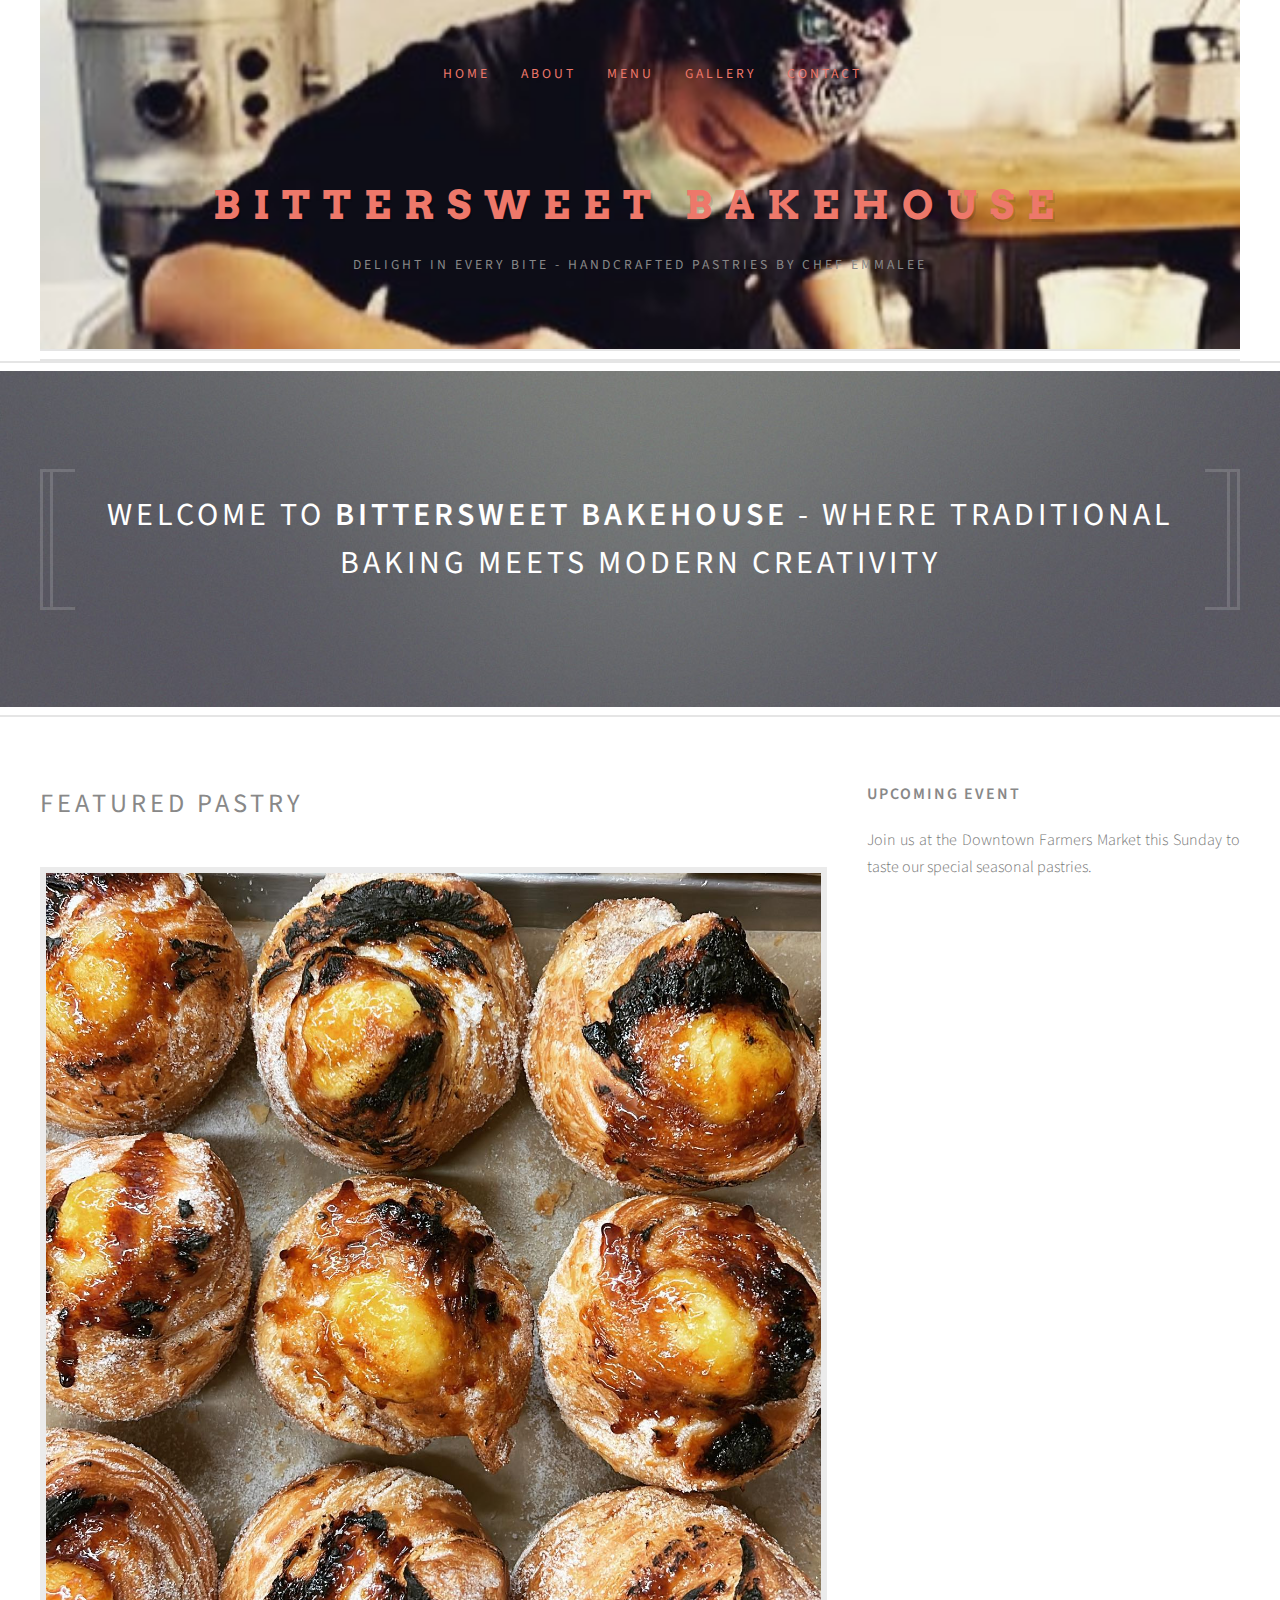
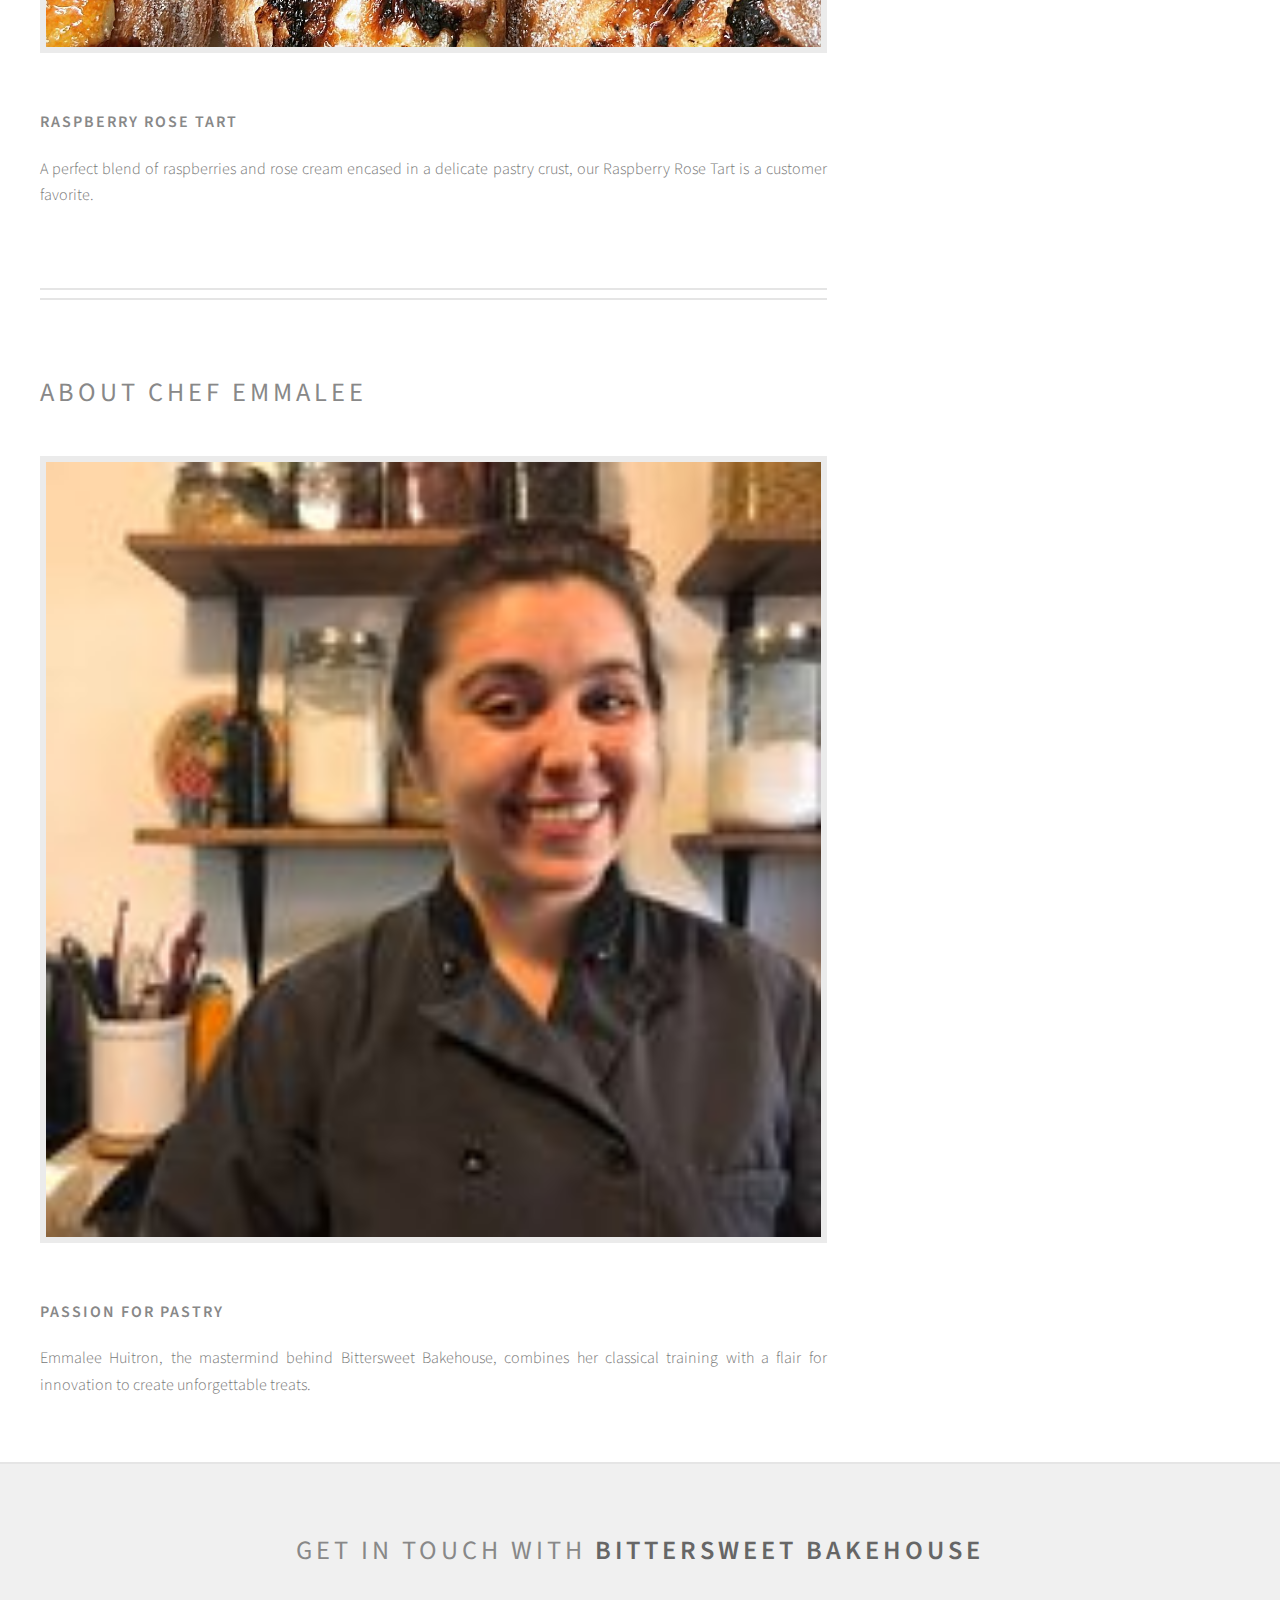
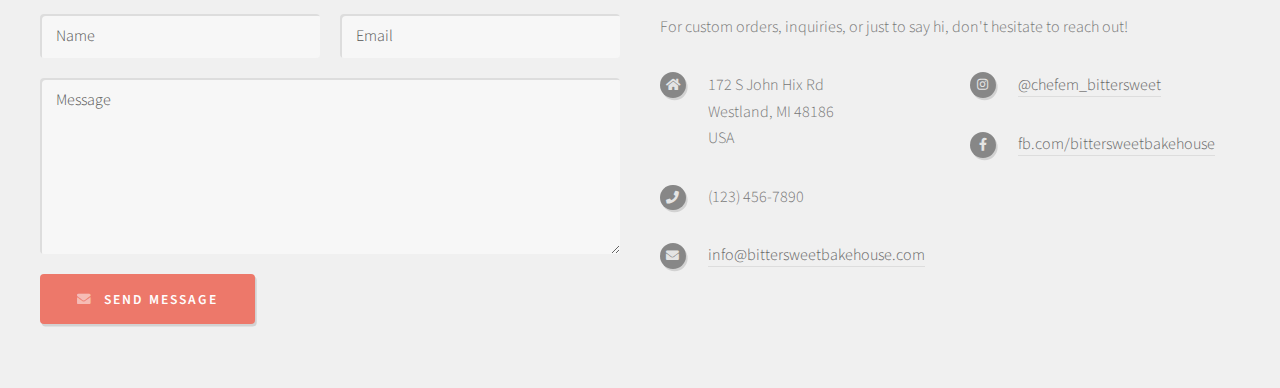
==== commit eb932e64: "home page" ====
--- a/index.html
+++ b/index.html
@@ -5,21 +5,22 @@
         <meta charset="utf-8" />
         <meta name="viewport" content="width=device-width, initial-scale=1, user-scalable=no" />
         <link rel="stylesheet" href="assets/css/main.css" />
+        <link rel="stylesheet" href="assets/css/custom.css" />
     </head>
     <body class="homepage is-preload">
         <div id="page-wrapper">
 
             <!-- Header -->
                 <section id="header">
-                    <div class="container">
-
+                    <div class="container container-background-image">
+                        
                         <!-- Logo -->
                             <h1 id="logo"><a href="index.html">Bittersweet Bakehouse</a></h1>
                             <p>Delight in Every Bite - Handcrafted Pastries by Chef Emmalee</p>
 
                         <!-- Nav -->
                             <nav id="nav">
-                                <ul>
+                                <ul class="header-list">
                                     <li><a href="index.html"><span>Home</span></a></li>
                                     <li><a href="about.html"><span>About</span></a></li>
                                     <li><a href="menu.html"><span>Menu</span></a></li>
@@ -51,7 +52,7 @@
                                             <header>
                                                 <h2>Featured Pastry</h2>
                                             </header>
-                                            <a href="#" class="image featured"><img src="images/featured-pastry.jpg" alt="Featured Pastry" /></a>
+                                            <a href="#" class="image featured"><img src="images/baked-goods/creme_brulee_cruffin.jpg" alt="Featured Pastry" /></a>
                                             <h3>Raspberry Rose Tart</h3>
                                             <p>A perfect blend of raspberries and rose cream encased in a delicate pastry crust, our Raspberry Rose Tart is a customer favorite.</p>
                                         </article>
@@ -61,7 +62,7 @@
                                             <header>
                                                 <h2>About Chef Emmalee</h2>
                                             </header>
-                                            <a href="about.html" class="image featured"><img src="images/chef-emmalee.jpg" alt="Chef Emmalee" /></a>
+                                            <a href="about.html" class="image featured"><img src="images/baker/baker.jpg" alt="Chef Emmalee" /></a>
                                             <h3>Passion for Pastry</h3>
                                             <p>Emmalee Huitron, the mastermind behind Bittersweet Bakehouse, combines her classical training with a flair for innovation to create unforgettable treats.</p>
                                         </article>
@@ -125,8 +126,8 @@
                                         <div class="col-6 col-12-small">
                                             <ul class="icons">
                                                 <li class="icon solid fa-home">
-                                                    1234 Pastry Lane<br />
-                                                    Sweetville, YUM 12345<br />
+                                                    172 S John Hix Rd<br />
+                                                    Westland, MI 48186<br />
                                                     USA
                                                 </li>
                                                 <li class="icon solid fa-phone">
@@ -140,7 +141,7 @@
                                         <div class="col-6 col-12-small">
                                             <ul class="icons">
                                                 <li class="icon brands fa-instagram">
-                                                    <a href="#">@bittersweetbakehouse</a>
+                                                    <a href="#">@chefem_bittersweet</a>
                                                 </li>
                                                 <li class="icon brands fa-facebook-f">
                                                     <a href="#">fb.com/bittersweetbakehouse</a>
--- a/assets/css/custom.css
+++ b/assets/css/custom.css
@@ -0,0 +1,10 @@
+.container-background-image {
+    background-image: url('../../images/baker/baking_cookies.jpg'); /* Replace with your image path */
+    background-size: cover;  /* This ensures your image covers the entire div */
+    background-repeat: no-repeat; /* This stops the image from repeating */
+    background-position: center; /* This centers your image in the div */
+}
+
+#nav > ul > li > a {
+    color: #ed786a;
+}
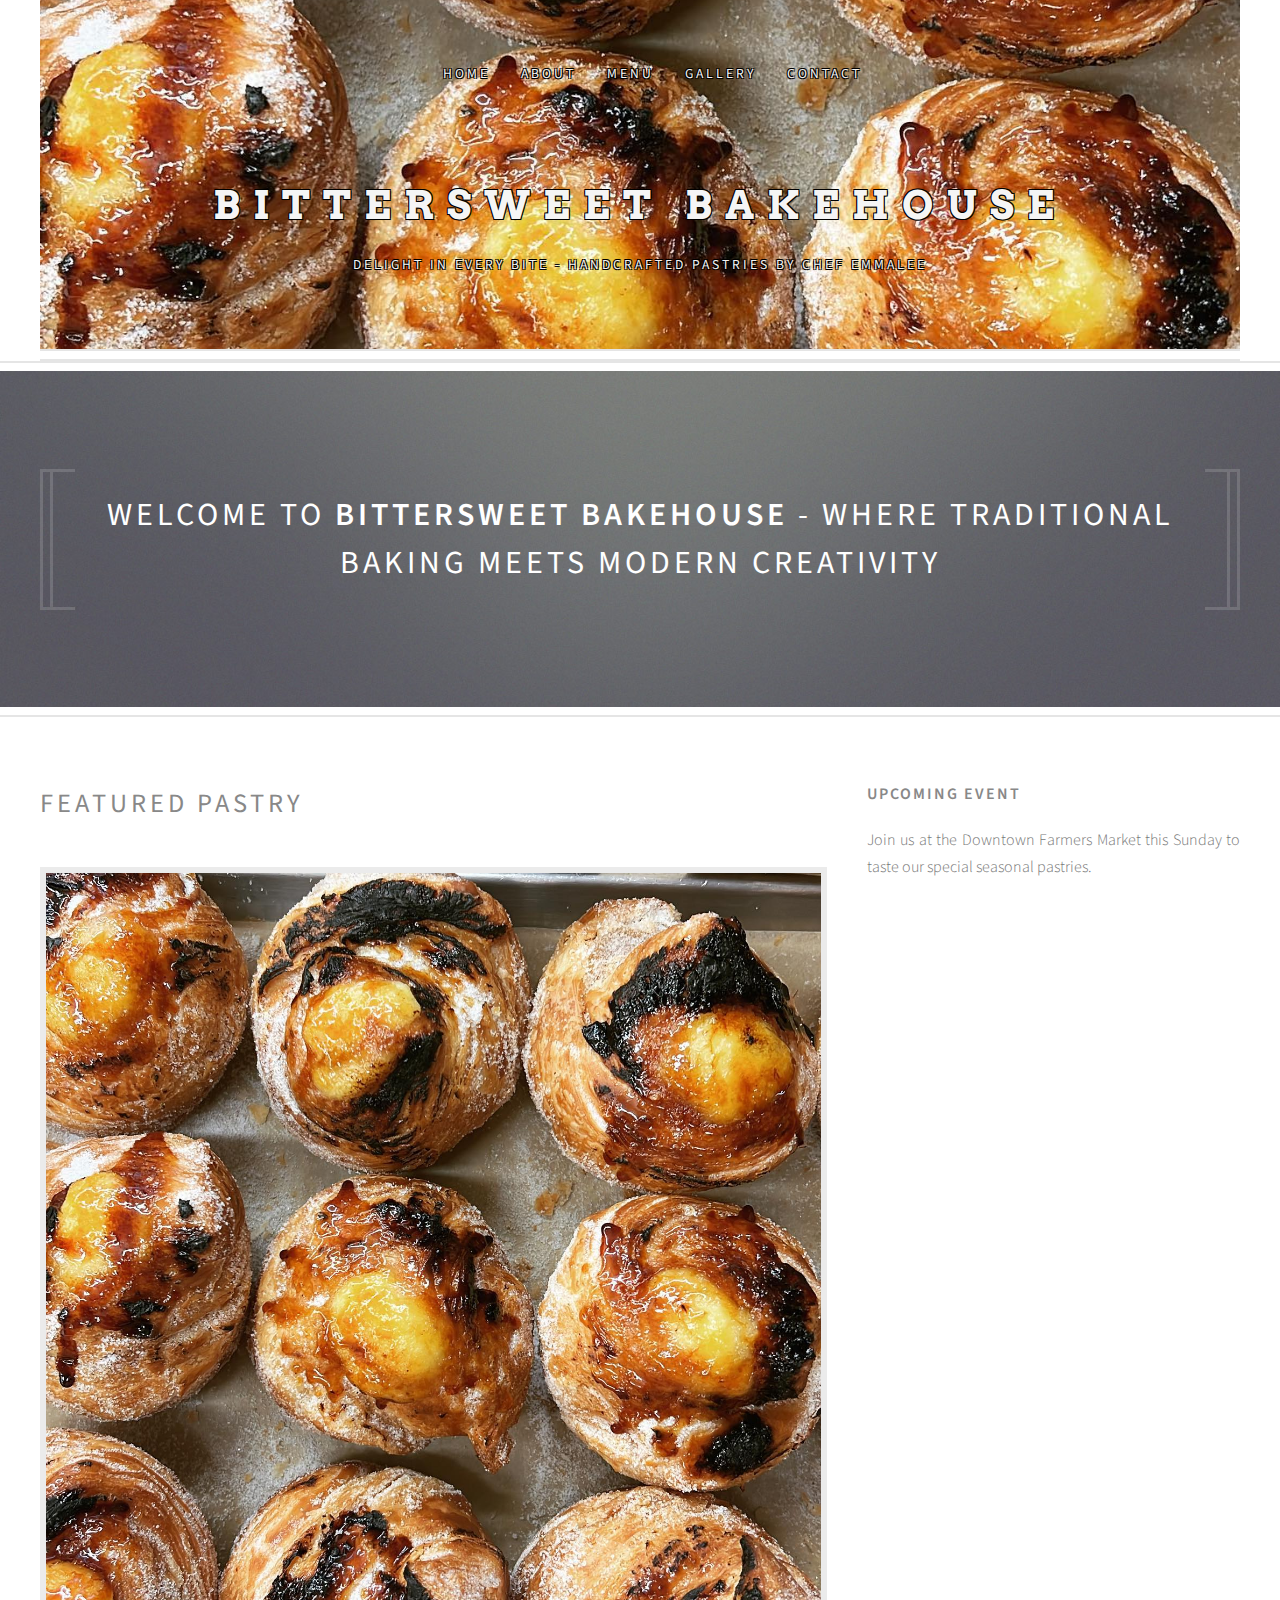
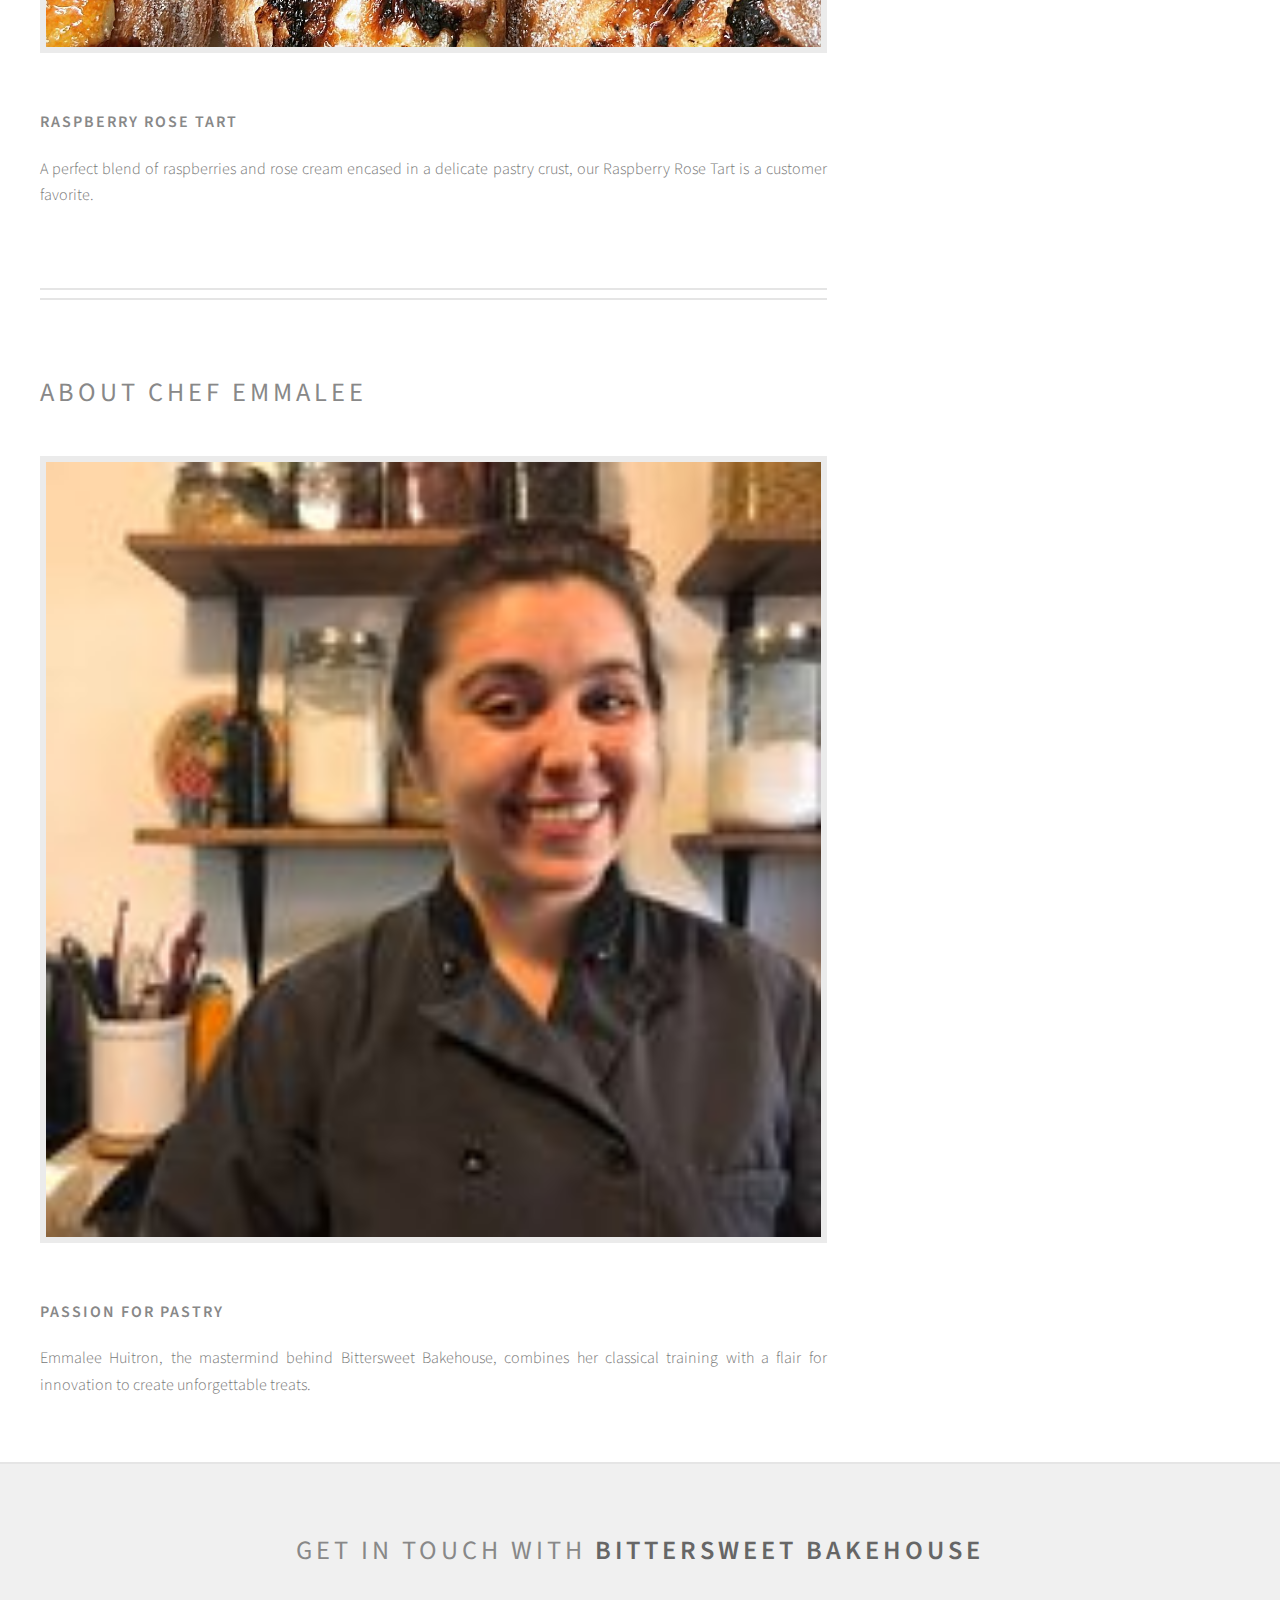
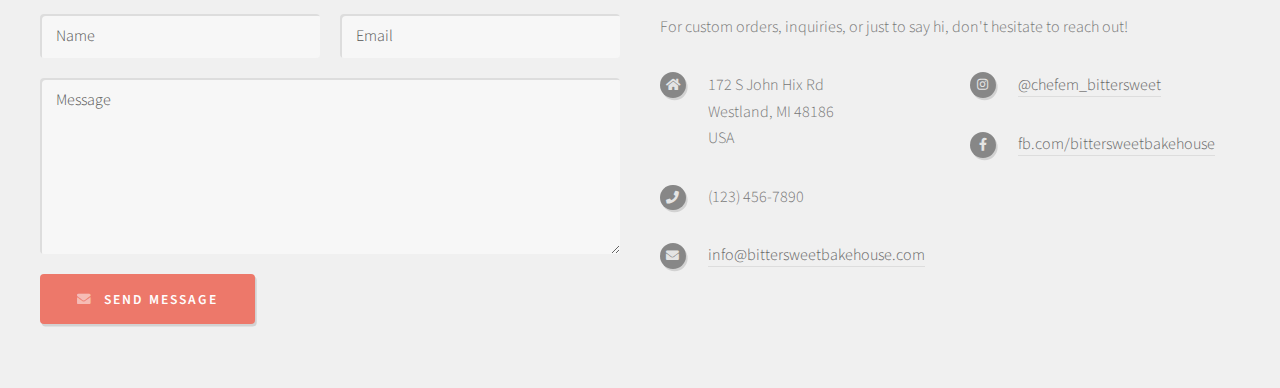
==== commit 2f514097: "updated home image" ====
--- a/index.html
+++ b/index.html
@@ -1,169 +1,204 @@
-<!DOCTYPE HTML>
+<!DOCTYPE html>
 <html>
-    <head>
-        <title>Bittersweet Bakehouse - Artisan Pastries</title>
-        <meta charset="utf-8" />
-        <meta name="viewport" content="width=device-width, initial-scale=1, user-scalable=no" />
-        <link rel="stylesheet" href="assets/css/main.css" />
-        <link rel="stylesheet" href="assets/css/custom.css" />
-    </head>
-    <body class="homepage is-preload">
-        <div id="page-wrapper">
-
-            <!-- Header -->
-                <section id="header">
-                    <div class="container container-background-image">
-                        
-                        <!-- Logo -->
-                            <h1 id="logo"><a href="index.html">Bittersweet Bakehouse</a></h1>
-                            <p>Delight in Every Bite - Handcrafted Pastries by Chef Emmalee</p>
-
-                        <!-- Nav -->
-                            <nav id="nav">
-                                <ul class="header-list">
-                                    <li><a href="index.html"><span>Home</span></a></li>
-                                    <li><a href="about.html"><span>About</span></a></li>
-                                    <li><a href="menu.html"><span>Menu</span></a></li>
-                                    <li><a href="gallery.html"><span>Gallery</span></a></li>
-                                    <li><a href="contact.html"><span>Contact</span></a></li>
-                                </ul>
-                            </nav>
-
-                    </div>
-                </section>
-
-            <!-- Banner -->
-                <section id="banner">
-                    <div class="container">
-                        <p>Welcome to <strong>Bittersweet Bakehouse</strong> - where traditional baking meets modern creativity</p>
-                    </div>
-                </section>
-
-            <!-- Main -->
-                <section id="main">
-                    <div class="container">
-                        <div class="row">
-
-                            <!-- Content -->
-                                <div id="content" class="col-8 col-12-medium">
-
-                                    <!-- Featured Item -->
-                                        <article class="box post">
-                                            <header>
-                                                <h2>Featured Pastry</h2>
-                                            </header>
-                                            <a href="#" class="image featured"><img src="images/baked-goods/creme_brulee_cruffin.jpg" alt="Featured Pastry" /></a>
-                                            <h3>Raspberry Rose Tart</h3>
-                                            <p>A perfect blend of raspberries and rose cream encased in a delicate pastry crust, our Raspberry Rose Tart is a customer favorite.</p>
-                                        </article>
-
-                                    <!-- About the Chef -->
-                                        <article class="box post">
-                                            <header>
-                                                <h2>About Chef Emmalee</h2>
-                                            </header>
-                                            <a href="about.html" class="image featured"><img src="images/baker/baker.jpg" alt="Chef Emmalee" /></a>
-                                            <h3>Passion for Pastry</h3>
-                                            <p>Emmalee Huitron, the mastermind behind Bittersweet Bakehouse, combines her classical training with a flair for innovation to create unforgettable treats.</p>
-                                        </article>
-
-                                </div>
-
-                            <!-- Sidebar -->
-                                <div id="sidebar" class="col-4 col-12-medium">
-
-                                    <!-- Upcoming Events -->
-                                        <section>
-                                            <ul class="divided">
-                                                <li>
-                                                    <article class="box excerpt">
-                                                        <header>
-                                                            <h3>Upcoming Event</h3>
-                                                        </header>
-                                                        <p>Join us at the Downtown Farmers Market this Sunday to taste our special seasonal pastries.</p>
-                                                    </article>
-                                                </li>
-                                            </ul>
-                                        </section>
-
-                                </div>
-
-                        </div>
-                    </div>
-                </section>
-
-            <!-- Footer -->
-                <section id="footer">
-                    <div class="container">
-                        <header>
-                            <h2>Get in Touch with <strong>Bittersweet Bakehouse</strong></h2>
-                        </header>
-                        <div class="row">
-                            <div class="col-6 col-12-medium">
-                                <section>
-                                    <form method="post" action="#">
-                                        <div class="row gtr-50">
-                                            <div class="col-6 col-12-small">
-                                                <input name="name" placeholder="Name" type="text" />
-                                            </div>
-                                            <div class="col-6 col-12-small">
-                                                <input name="email" placeholder="Email" type="text" />
-                                            </div>
-                                            <div class="col-12">
-                                                <textarea name="message" placeholder="Message"></textarea>
-                                            </div>
-                                            <div class="col-12">
-                                                <a href="#" class="form-button-submit button icon solid fa-envelope">Send Message</a>
-                                            </div>
-                                        </div>
-                                    </form>
-                                </section>
-                            </div>
-                            <div class="col-6 col-12-medium">
-                                <section>
-                                    <p>For custom orders, inquiries, or just to say hi, don't hesitate to reach out!</p>
-                                    <div class="row">
-                                        <div class="col-6 col-12-small">
-                                            <ul class="icons">
-                                                <li class="icon solid fa-home">
-                                                    172 S John Hix Rd<br />
-                                                    Westland, MI 48186<br />
-                                                    USA
-                                                </li>
-                                                <li class="icon solid fa-phone">
-                                                    (123) 456-7890
-                                                </li>
-                                                <li class="icon solid fa-envelope">
-                                                    <a href="mailto:info@bittersweetbakehouse.com">info@bittersweetbakehouse.com</a>
-                                                </li>
-                                            </ul>
-                                        </div>
-                                        <div class="col-6 col-12-small">
-                                            <ul class="icons">
-                                                <li class="icon brands fa-instagram">
-                                                    <a href="#">@chefem_bittersweet</a>
-                                                </li>
-                                                <li class="icon brands fa-facebook-f">
-                                                    <a href="#">fb.com/bittersweetbakehouse</a>
-                                                </li>
-                                            </ul>
-                                        </div>
-                                    </div>
-                                </section>
-                            </div>
-                        </div>
-                    </div>
-                </section>
-
-        </div>
-
-        <!-- Scripts -->
-            <script src="assets/js/jquery.min.js"></script>
-            <script src="assets/js/jquery.dropotron.min.js"></script>
-            <script src="assets/js/browser.min.js"></script>
-            <script src="assets/js/breakpoints.min.js"></script>
-            <script src="assets/js/util.js"></script>
-            <script src="assets/js/main.js"></script>
-
-    </body>
+  <head>
+    <title>Bittersweet Bakehouse - Artisan Pastries</title>
+    <meta charset="utf-8" />
+    <meta
+      name="viewport"
+      content="width=device-width, initial-scale=1, user-scalable=no"
+    />
+    <link rel="stylesheet" href="assets/css/main.css" />
+    <link rel="stylesheet" href="assets/css/custom.css" />
+  </head>
+  <body class="homepage is-preload">
+    <div id="page-wrapper">
+      <!-- Header -->
+      <section id="header">
+        <div class="container container-background-image">
+          <!-- Logo -->
+          <div id="logo-text">
+            <h1 id="logo"><a href="index.html">Bittersweet Bakehouse</a></h1>
+            <p>Delight in Every Bite - Handcrafted Pastries by Chef Emmalee</p>
+          </div>
+
+          <!-- Nav -->
+          <nav id="nav">
+            <ul class="header-list">
+              <li>
+                <a class="outline-text" href="index.html"><span>Home</span></a>
+              </li>
+              <li>
+                <a class="outline-text" href="about.html"><span>About</span></a>
+              </li>
+              <li>
+                <a class="outline-text" href="menu.html"><span>Menu</span></a>
+              </li>
+              <li>
+                <a class="outline-text" href="gallery.html"
+                  ><span>Gallery</span></a
+                >
+              </li>
+              <li>
+                <a class="outline-text" href="contact.html"
+                  ><span>Contact</span></a
+                >
+              </li>
+            </ul>
+          </nav>
+        </div>
+      </section>
+
+      <!-- Banner -->
+      <section id="banner">
+        <div class="container">
+          <p>
+            Welcome to <strong>Bittersweet Bakehouse</strong> - where
+            traditional baking meets modern creativity
+          </p>
+        </div>
+      </section>
+
+      <!-- Main -->
+      <section id="main">
+        <div class="container">
+          <div class="row">
+            <!-- Content -->
+            <div id="content" class="col-8 col-12-medium">
+              <!-- Featured Item -->
+              <article class="box post">
+                <header>
+                  <h2>Featured Pastry</h2>
+                </header>
+                <a href="#" class="image featured"
+                  ><img
+                    src="images/baked-goods/creme_brulee_cruffin.jpg"
+                    alt="Featured Pastry"
+                /></a>
+                <h3>Raspberry Rose Tart</h3>
+                <p>
+                  A perfect blend of raspberries and rose cream encased in a
+                  delicate pastry crust, our Raspberry Rose Tart is a customer
+                  favorite.
+                </p>
+              </article>
+
+              <!-- About the Chef -->
+              <article class="box post">
+                <header>
+                  <h2>About Chef Emmalee</h2>
+                </header>
+                <a href="about.html" class="image featured"
+                  ><img src="images/baker/baker.jpg" alt="Chef Emmalee"
+                /></a>
+                <h3>Passion for Pastry</h3>
+                <p>
+                  Emmalee Huitron, the mastermind behind Bittersweet Bakehouse,
+                  combines her classical training with a flair for innovation to
+                  create unforgettable treats.
+                </p>
+              </article>
+            </div>
+
+            <!-- Sidebar -->
+            <div id="sidebar" class="col-4 col-12-medium">
+              <!-- Upcoming Events -->
+              <section>
+                <ul class="divided">
+                  <li>
+                    <article class="box excerpt">
+                      <header>
+                        <h3>Upcoming Event</h3>
+                      </header>
+                      <p>
+                        Join us at the Downtown Farmers Market this Sunday to
+                        taste our special seasonal pastries.
+                      </p>
+                    </article>
+                  </li>
+                </ul>
+              </section>
+            </div>
+          </div>
+        </div>
+      </section>
+
+      <!-- Footer -->
+      <section id="footer">
+        <div class="container">
+          <header>
+            <h2>Get in Touch with <strong>Bittersweet Bakehouse</strong></h2>
+          </header>
+          <div class="row">
+            <div class="col-6 col-12-medium">
+              <section>
+                <form method="post" action="#">
+                  <div class="row gtr-50">
+                    <div class="col-6 col-12-small">
+                      <input name="name" placeholder="Name" type="text" />
+                    </div>
+                    <div class="col-6 col-12-small">
+                      <input name="email" placeholder="Email" type="text" />
+                    </div>
+                    <div class="col-12">
+                      <textarea name="message" placeholder="Message"></textarea>
+                    </div>
+                    <div class="col-12">
+                      <a
+                        href="#"
+                        class="form-button-submit button icon solid fa-envelope"
+                        >Send Message</a
+                      >
+                    </div>
+                  </div>
+                </form>
+              </section>
+            </div>
+            <div class="col-6 col-12-medium">
+              <section>
+                <p>
+                  For custom orders, inquiries, or just to say hi, don't
+                  hesitate to reach out!
+                </p>
+                <div class="row">
+                  <div class="col-6 col-12-small">
+                    <ul class="icons">
+                      <li class="icon solid fa-home">
+                        172 S John Hix Rd<br />
+                        Westland, MI 48186<br />
+                        USA
+                      </li>
+                      <li class="icon solid fa-phone">(123) 456-7890</li>
+                      <li class="icon solid fa-envelope">
+                        <a href="mailto:info@bittersweetbakehouse.com"
+                          >info@bittersweetbakehouse.com</a
+                        >
+                      </li>
+                    </ul>
+                  </div>
+                  <div class="col-6 col-12-small">
+                    <ul class="icons">
+                      <li class="icon brands fa-instagram">
+                        <a href="#">@chefem_bittersweet</a>
+                      </li>
+                      <li class="icon brands fa-facebook-f">
+                        <a href="#">fb.com/bittersweetbakehouse</a>
+                      </li>
+                    </ul>
+                  </div>
+                </div>
+              </section>
+            </div>
+          </div>
+        </div>
+      </section>
+    </div>
+
+    <!-- Scripts -->
+    <script src="assets/js/jquery.min.js"></script>
+    <script src="assets/js/jquery.dropotron.min.js"></script>
+    <script src="assets/js/browser.min.js"></script>
+    <script src="assets/js/breakpoints.min.js"></script>
+    <script src="assets/js/util.js"></script>
+    <script src="assets/js/main.js"></script>
+  </body>
 </html>
--- a/assets/css/custom.css
+++ b/assets/css/custom.css
@@ -1,10 +1,25 @@
 .container-background-image {
-    background-image: url('../../images/baker/baking_cookies.jpg'); /* Replace with your image path */
-    background-size: cover;  /* This ensures your image covers the entire div */
-    background-repeat: no-repeat; /* This stops the image from repeating */
-    background-position: center; /* This centers your image in the div */
+  background-image: url("../../images/baked-goods/creme_brulee_cruffin.jpg"); /* Replace with your image path */
+  background-size: cover; /* This ensures your image covers the entire div */
+  background-repeat: no-repeat; /* This stops the image from repeating */
+  background-position: center; /* This centers your image in the div */
 }
 
-#nav > ul > li > a {
-    color: #ed786a;
+#nav > ul > li > a.outline-text {
+  color: whitesmoke;
+  text-shadow: -1px -1px 0 #000, 1px -1px 0 #000, -1px 1px 0 #000,
+    1px 1px 0 #000;
 }
+
+#logo-text > h1 {
+  color: whitesmoke;
+  text-shadow: -1px -1px 0 #000, 1px -1px 0 #000, -1px 1px 0 #000,
+    1px 1px 0 #000;
+}
+
+#logo-text > p {
+  color: whitesmoke;
+  text-shadow: -1px -1px 0 #000, 1px -1px 0 #000, -1px 1px 0 #000,
+    1px 1px 0 #000;
+}
+
